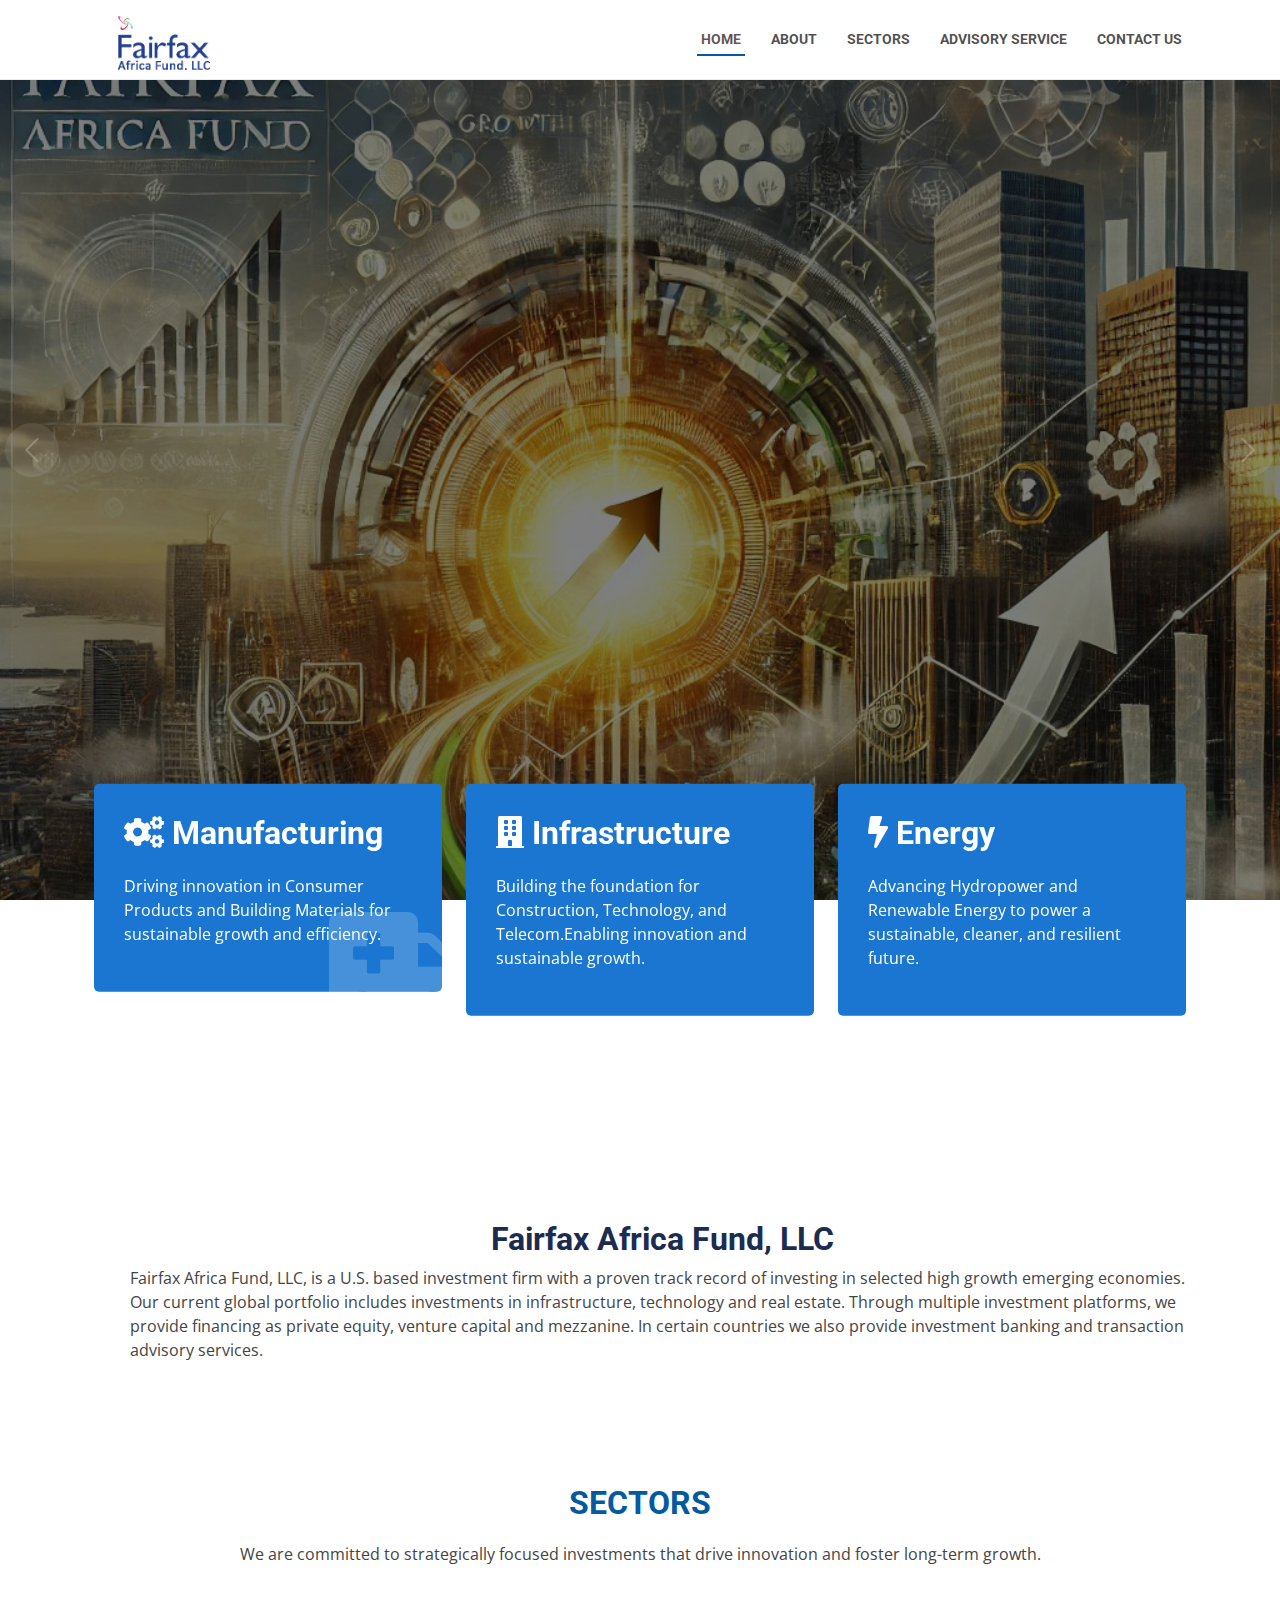
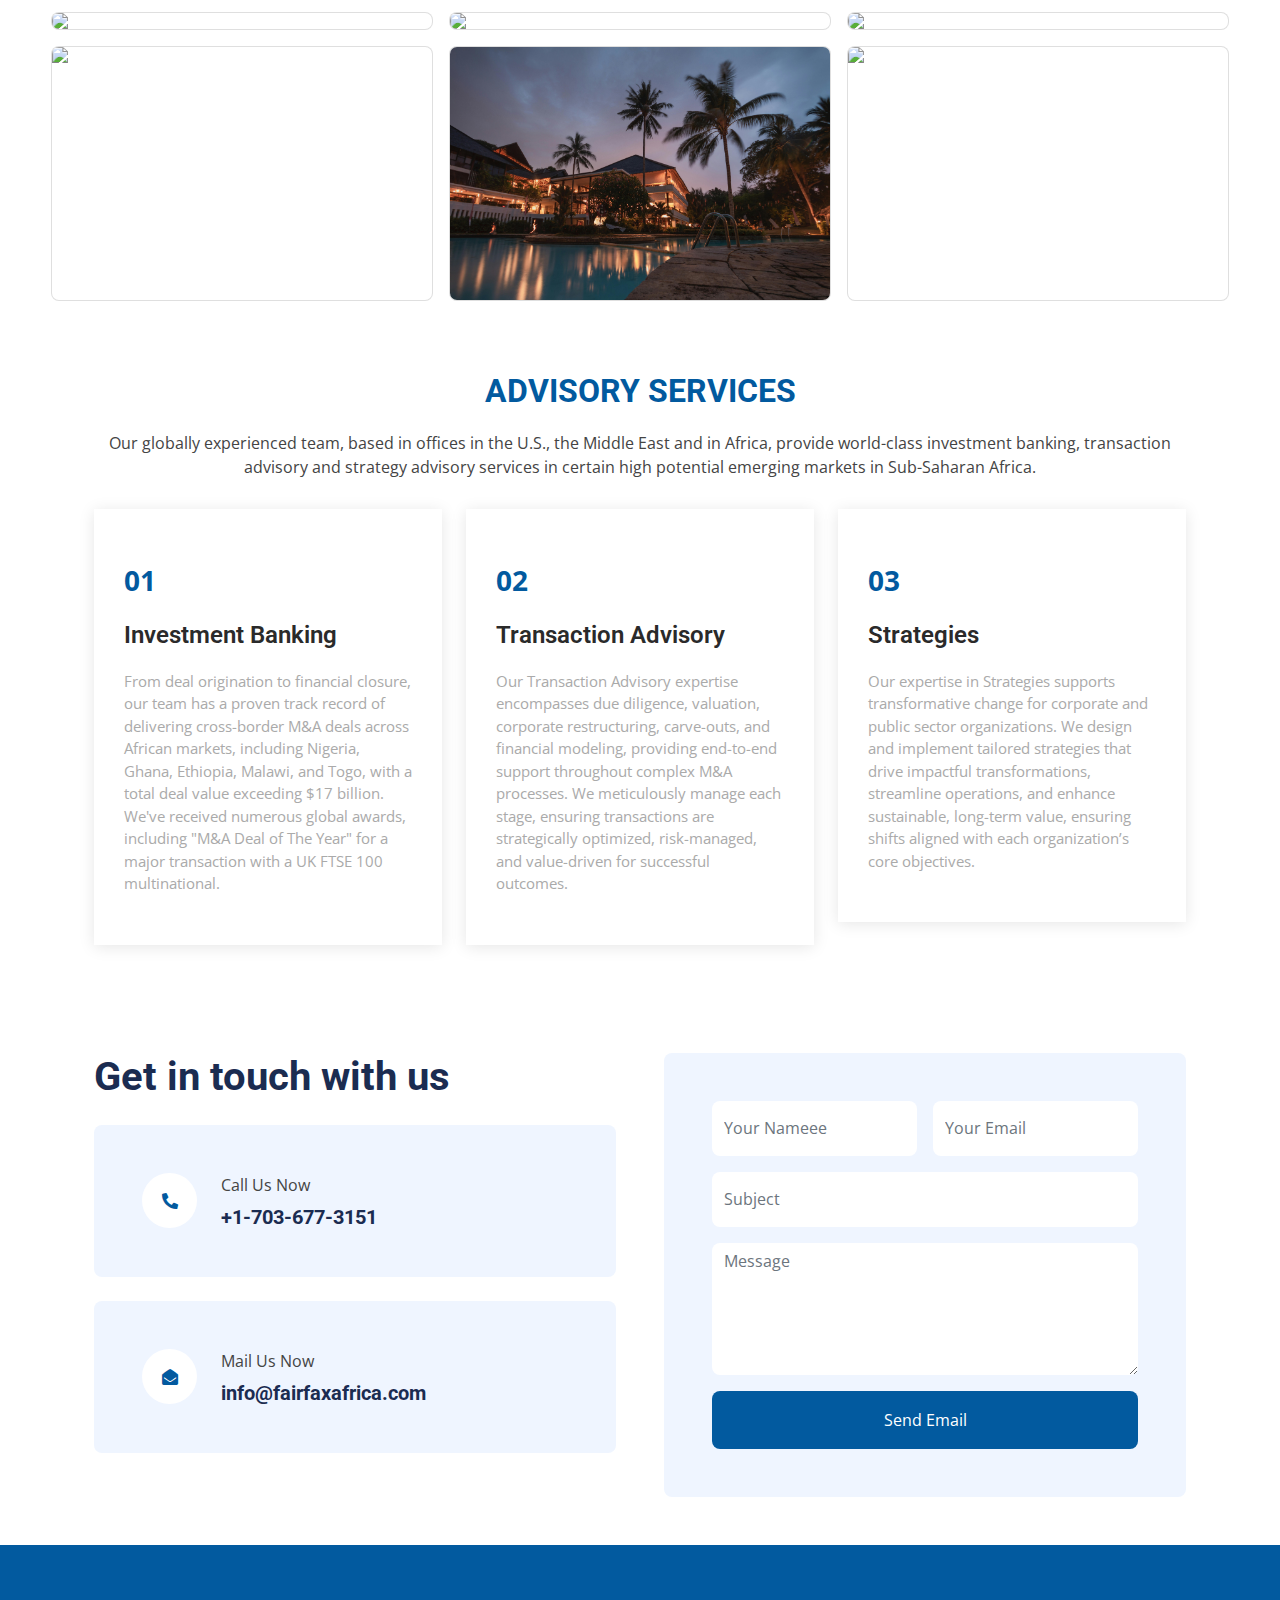
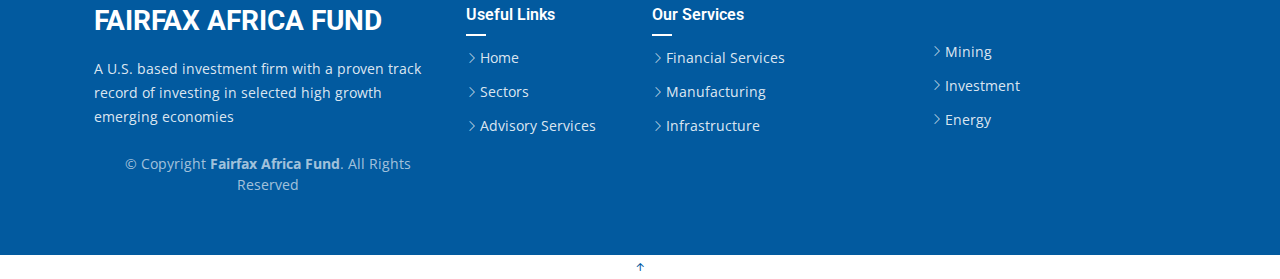
==== index.html @ 94d7d770 "fixing issues" ====
<!DOCTYPE html>
<html lang="en">

<head>
  <meta charset="utf-8">
  <meta content="width=device-width, initial-scale=1.0" name="viewport">

  <title>Farifax Africa Fund</title>
  <meta content="" name="description">
  <meta content="" name="keywords">

  <!-- Favicons -->
  <link href="assets/img/favicon.png" rel="icon">
  <link href="assets/img/apple-touch-icon.png" rel="apple-touch-icon">

  <!-- Google Fonts -->
  <link href="https://fonts.googleapis.com/css?family=Open+Sans:300,300i,400,400i,600,600i,700,700i|Roboto:300,300i,400,400i,500,500i,600,600i,700,700i|Poppins:300,300i,400,400i,500,500i,600,600i,700,700i" rel="stylesheet">
  <link rel="stylesheet" href="css/bootstrap.min.css">
  
  <!-- Vendor CSS Files -->
  <link href="assets/vendor/animate.css/animate.min.css" rel="stylesheet">
  <link href="assets/vendor/bootstrap/css/bootstrap.min.css" rel="stylesheet">
  <link href="assets/vendor/bootstrap-icons/bootstrap-icons.css" rel="stylesheet">
  <link href="assets/vendor/boxicons/css/boxicons.min.css" rel="stylesheet">
  <link href="assets/vendor/glightbox/css/glightbox.min.css" rel="stylesheet">
  <link href="assets/vendor/swiper/swiper-bundle.min.css" rel="stylesheet">
  <link rel="stylesheet" href="https://cdnjs.cloudflare.com/ajax/libs/font-awesome/5.15.4/css/all.min.css">
  

  <!-- Libraries Stylesheet -->
  <link href="lib/animate/animate.min.css" rel="stylesheet">
  <link href="lib/owlcarousel/assets/owl.carousel.min.css" rel="stylesheet">
  <link href="lib/tempusdominus/css/tempusdominus-bootstrap-4.min.css" rel="stylesheet" />


  <!-- Customized Bootstrap Stylesheet -->
  <link href="assets/css/bootstrap.min.css" rel="stylesheet">
  <!-- Template Main CSS File -->
  <link href="assets/css/style.css" rel="stylesheet">

  <!-- =======================================================
  * Template Name: Groovin - v4.8.1
  * Template URL: https://bootstrapmade.com/groovin-free-bootstrap-theme/
  * Author: BootstrapMade.com
  * License: https://bootstrapmade.com/license/
  ======================================================== -->
</head>

<body>

  <!-- ======= Header ======= -->
  <header id="header" class="fixed-top d-flex align-items-center">
    <div class="container d-flex align-items-center justify-content-between">
      <div class="container d-flex row align-items-center justify-content-between">
        <div></div>
        <div></div>
        <span><h1 class="logo"><a href="index.html"><img src="assets/img/slide/logo.png" alt=""></a></h1></span>  

      </div>
      <!-- Uncomment below if you prefer to use an image logo -->
      <!-- <a href="index.html" class="logo"><img src="assets/img/logo.png" alt="" class="img-fluid"></a>-->

      <nav id="navbar" class="navbar">
        <ul>
          <li><a class="nav-link scrollto active" href="#hero">Home</a></li>
          <li><a class="nav-link scrollto" href="#about">About</a></li>
          <li><a class="nav-link scrollto" href="#services">Sectors</a></li>
          <li><a class="nav-link scrollto" href="#team">Advisory Service</a></li>
          <li><a class="nav-link scrollto" href="#contact">Contact Us</a></li>
         
        </ul>
        <i class="bi bi-list mobile-nav-toggle"></i>
      </nav><!-- .navbar -->

    </div>
  </header><!-- End Header -->

  <!-- ======= Hero Section ======= -->
  <section id="hero">
    <div class="hero-container">
      <div id="heroCarousel" data-bs-interval="5000" class="carousel slide carousel-fade" data-bs-ride="carousel">

        <ol class="carousel-indicators" id="hero-carousel-indicators"></ol>

        <div class="carousel-inner" role="listbox">

          <!-- Slide 1 -->
          <div class="carousel-item active" style="background-image: url(assets/img/about.jpg);">
            <div class="carousel-container">
              <!-- <div class="carousel-content flex">
                <h2 class="animate__animated animate__fadeInDown">Manufacturing</h2>
                <p class="animate__animated animate__fadeInUp">
                  Consumer products and building materials
                 </p>
             
              </div> -->
            </div>
          </div>

          <!-- Slide 2 -->
          <div class="carousel-item" style="background-image: url(assets/img/slide/9.jpg);">
            <div class="carousel-container">
              <!-- <div class="carousel-content">
                <h2 class="animate__animated animate__fadeInDown">Infrastructure</h2>
                <p class="animate__animated animate__fadeInUp">Construction, technology, telecom</p>
                <div></div>
              
              </div> -->
            </div>
          </div>

          <!-- Slide 3 -->
          <div class="carousel-item" style="background-image: url(assets/img/slide/10.jpg);">
            <div class="carousel-container">
              <!-- <div class="carousel-content">
                <h2 class="animate__animated animate__fadeInDown">Energy</h2>
                <p class="animate__animated animate__fadeInUp">Hydro power, renewable energy</p>
                
              </div> -->
            </div>
          </div>

        </div>

        <a class="carousel-control-prev" href="#heroCarousel" role="button" data-bs-slide="prev">
          <span class="carousel-control-prev-icon bi bi-chevron-left" aria-hidden="true"></span>
        </a>

        <a class="carousel-control-next" href="#heroCarousel" role="button" data-bs-slide="next">
          <span class="carousel-control-next-icon bi bi-chevron-right" aria-hidden="true"></span>
        </a>

      </div>
    </div>
  </section><!-- End Hero -->

  <main id="main">

    <!-- ======= About Section ======= -->
    <section class="schedule">
			<div class="container">
				<div class="schedule-inner">
					<div class="row">
						<div class="col-lg-4 col-md-6 col-12 ">
							<!-- single-schedule -->
							<div class="single-schedule first">
								<div class="inner">
									<div class="icon">
										<i class="fa fa-ambulance"></i>
									</div>
									<div class="single-content">
                    <h2 style="color: white;">
                        <i class="fas fa-cogs"></i> Manufacturing
                    </h2>
                    <p>Driving innovation in Consumer Products and Building Materials for sustainable growth and efficiency.</p>
                </div>
                
								</div>
							</div>
						</div>
						<div class="col-lg-4 col-md-6 col-12">
							<!-- single-schedule -->
							<div class="single-schedule middle">
								<div class="inner">
									
									<div class="single-content">
                    <h2 style="color: white;">
                        <i class="fas fa-building"></i> Infrastructure
                    </h2>
                
                    <p>Building the foundation for Construction, Technology, and Telecom.Enabling innovation and sustainable growth.</p>
                </div>
                
								</div>
							</div>
						</div>
						<div class="col-lg-4 col-md-12 col-12">
							<!-- single-schedule -->
							<div class="single-schedule last">
								<div class="inner">
									<div class="icon">
										<i class="icofont-ui-clock"></i>
									</div>
									<div class="single-content">
                    <h2 style="color: white;">
                        <i class="fas fa-bolt"></i> Energy
                    </h2>
                
                    <p> Advancing Hydropower and Renewable Energy to power a sustainable, cleaner, and resilient future.</p>
                </div>
                
								</div>
							</div>
						</div>
					</div>
				</div>
			</div>
		</section>

    <section id="about" class="about">
      <div class="container">

        <div class="row no-gutters">
          <div class="col-xl-12 ps-0 ps-lg-5 pe-lg-1 d-flex align-items-stretch">
            <div class="content d-flex flex-column justify-content-center align-items-center">
              <h2>Fairfax Africa Fund, LLC</h2>
              <p>
                Fairfax Africa Fund, LLC, is a U.S. based investment firm with a proven track record of investing in selected high growth emerging economies. Our current global portfolio includes investments in infrastructure, technology and real estate. Through multiple investment platforms, we provide financing as private equity, venture capital and mezzanine. In certain countries we also provide investment banking and transaction advisory services.
                </p>
             
            </div><!-- End .content-->
          </div>
        </div>

      </div>
    </section><!-- End About Section -->

    


    <!-- ======= Services Section ======= -->
    <section id="services" class="Jok">
      <style>
        .derf {
          text-align: center;
          width: -webkit-fill-available;
          margin-top: 20px;
          }
    
        .Jok {
      display: flex;
      flex-wrap: wrap;
      gap: 1rem;
      padding: 0.7rem;
      max-width: 1200px;
      margin: 0 auto;
    }
    

    .Jok .card {
      position: relative;
      flex: 1 1 calc(33.33% - 1rem);
      background-color: #fff;
      border-radius: 8px;
      overflow: hidden;
      transition: transform 0.3s ease, box-shadow 0.3s ease;
      cursor: pointer;
    }

    .Jok .card:hover {
      transform: translateY(-10px);
      box-shadow: 0 8px 16px rgba(0, 0, 0, 0.2);
    }

    .Jok .card img {
      width: 100%;
      height: auto;
      display: block;
    }

    /* Card content overlay initially hidden */
    .Jok .card-content {
      position: absolute;
      top: 0;
      left: 0;
      right: 0;
      bottom: 0;
      background-color:#025b9fa2; /* Blue overlay */
      color: #fff;
      display: flex;
      flex-direction: column;
      justify-content: center;
      align-items: center;
      opacity: 0;
      transition: opacity 0.3s ease;
    }

    /* Show card content on hover */
    .Jok .card:hover .card-content {
      opacity: 1;
    }

    .Jok .card-content h3 {
      font-size: 1.2rem;
      margin-bottom: 0.5rem;
    }

    .Jok .card-content p {
      font-size: 0.9rem;
      text-align: center;
      padding: 0 1rem;
    }
    
        /* Responsive adjustments */
        @media (max-width: 768px) {
          .Jok .card {
            flex: 1 1 calc(50% - 1rem);
          }
        }
    
        @media (max-width: 480px) {
          .Jok .card {
            flex: 1 1 100%;
          }
        }
      </style>
      <div class="section-title derf" >
        <h2>Sectors</h2>
        <p>We are committed to strategically focused investments that drive innovation and foster long-term growth.</p>
      </div>
      <div class="card">
        <img src="./assets/img/slide/1.jpg">
        <div class="card-content">
          <h3 style="color: white;">Manufacturing</h3>
        </div>
      </div>
      <div class="card">
        <img src="./assets/img/slide/agriculture-food-production-concept-with-tractor-machine-silos-irrigation-system.jpg">
        <div class="card-content">
          <h3 style="color: white;">Agriculture</h3>
        </div>
      </div>
      <div class="card">
        <img src="./assets/img/slide/10.jpg">
        <div class="card-content">
          <h3 style="color: white;">Energy</h3>

        </div>
      </div>
      <div class="card">
        <img src="./assets/img/slide/9.jpg">
        <div class="card-content">
          <h3 style="color: white;">Infrastructure</h3>
        </div>
      </div>
      <div class="card">
        <img src="./assets/img/slide/hotel.jpg">
        <div class="card-content">
          <h3 style="color: white;">Hotel & Resorts</h3>
        </div>
      </div>
      <div class="card">
        <img src="./assets/img/slide/Mining.jpg">
        <div class="card-content">
          <h3 style="color: white;">Mining</h3>
        </div>
      </div>
    </section>
    
    
    
    
    <!-- End Services Section -->

    <!-- ======= Why Us Section ======= -->
    <section id="team" class="why-us">
      <div class="container">

        <div class="section-title">
          <h2>ADVISORY SERVICES</h2>
          <p>Our globally experienced team, based in offices in the U.S., the Middle East and in Africa, provide world-class investment banking, transaction advisory and strategy advisory services in certain high potential emerging markets in Sub-Saharan Africa.</p>
        </div>

        <div class="row">

          <div class="col-lg-4">
            <div class="box">
              <span>01</span>
              <h4>Investment Banking </h4>
              <p>
                From deal origination to financial closure, our team has a proven track record of delivering cross-border M&A deals across African markets, including Nigeria, Ghana, Ethiopia, Malawi, and Togo, with a total deal value exceeding $17 billion. We've received numerous global awards, including "M&A Deal of The Year" for a major transaction with a UK FTSE 100 multinational.</p>
            </div>
          </div>

          <div class="col-lg-4 mt-4 mt-lg-0">
            <div class="box">
              <span>02</span>
              <h4>Transaction Advisory</h4>
              <p>Our Transaction Advisory expertise encompasses due diligence, valuation, corporate restructuring, carve-outs, and financial modeling, providing end-to-end support throughout complex M&A processes. We meticulously manage each stage, ensuring transactions are strategically optimized, risk-managed, and value-driven for successful outcomes.</p>
            </div>
          </div>

          <div class="col-lg-4 mt-4 mt-lg-0">
            <div class="box">
              <span>03</span>
              <h4>Strategies</h4>
              <p>Our expertise in Strategies supports transformative change for corporate and public sector organizations. We design and implement tailored strategies that drive impactful transformations, streamline operations, and enhance sustainable, long-term value, ensuring shifts aligned with each organization’s core objectives.</p>
            </div>
          </div>

        </div>

      </div>
    </section><!-- End Why Us Section -->

    
    
    <div id="contact"  class="container-xxl py-5">
      <div class="container">
          <div class="row g-5">
              <div class="col-lg-6 wow fadeInUp" data-wow-delay="0.1s">
                  <h1 class="mb-4">Get in touch with us</h1>
                  <div class="bg-light rounded d-flex align-items-center p-5 mb-4">
                      <div class="d-flex flex-shrink-0 align-items-center justify-content-center rounded-circle bg-white" style="width: 55px; height: 55px;">
                          <i class="fa fa-phone-alt "style="color: #025a9f;"></i>
                      </div>
                      <div class="ms-4">
                          <p class="mb-2">Call Us Now</p>
                          <h5 class="mb-0">+1-703-677-3151</h5>
                      </div>
                  </div>
                  <div class="bg-light rounded d-flex align-items-center p-5">
                      <div class="d-flex flex-shrink-0 align-items-center justify-content-center rounded-circle bg-white" style="width: 55px; height: 55px;">
                          <i class="fa fa-envelope-open"style="color: #025a9f;"></i>
                      </div>
                      <div class="ms-4">
                          <p class="mb-2">Mail Us Now</p>
                          <h5 class="mb-0">info@fairfaxafrica.com</h5>
                      </div>
                  </div>
              </div>
              <div class="col-lg-6 wow fadeInUp" data-wow-delay="0.5s">
                  <div class="bg-light rounded h-100 d-flex align-items-center p-5">
                      <form  action="https://formsubmit.co/birukanley1991@gmail.com" method="POST" class="php-email-form">
                          <div class="row g-3">
                              <div class="col-12 col-sm-6">
                                  <input type="text" class="form-control border-0" name="name" placeholder="Your Nameee" style="height: 55px;">
                              </div>
                              <div class="col-12 col-sm-6">
                                  <input type="email" class="form-control border-0" name="email" placeholder="Your Email" style="height: 55px;">
                              </div>
                              <div class="col-12">
                                  <input type="text" class="form-control border-0" placeholder="Subject" name="subject" style="height: 55px;">
                              </div>
                              
                              
                              <div class="col-12">
                                  <textarea class="form-control border-0" rows="5" name="message" placeholder="Message"></textarea>
                              </div>
                              <div class="col-12">
                                  <button class="btn  w-100 py-3" type="submit" style="background-color: #025a9f;color: white;"type="submit">Send Email</button>
                              </div>
                          </div>
                      </form>
                  </div>
              </div>
          </div>
      </div>
  </div>

  </main><!-- End #main -->

  <footer id="footer" class="footer">

    <div class="footer-content">
      <div class="container">
        <div class="row center">

          <div class="col-lg-4 col-md-6">
            <div class="footer-info">
              <h3 style="color: white;">FairFax Africa Fund</h3>
              <p style="color: rgba(255, 255, 255, 0.871);;">
                A U.S. based investment firm with a proven track record of investing in selected high growth emerging economies<br><br>
                <div class="footer-legal text-center">
                  <div class="d-flex align-items-center align-items-lg-center">
                    <div class="copyright" style="color: rgba(255, 255, 255, 0.645);">
                      &copy; Copyright <strong><span>Fairfax Africa Fund</span></strong>. All Rights Reserved
                    </div>
                    <!-- <div class="credits">
                      <p>Designed by Biruk Anley</p>
                    </div> -->
                  </div>
                </div>
              </p>
            </div>
          </div>

          <div class="col-lg-2 col-md-6 footer-links">
            <h4 style="color: white;">Useful Links</h4>
            <ul>
              <li><i class="bi bi-chevron-right"></i> <a href="#">Home</a></li>
              <li><i class="bi bi-chevron-right"></i> <a href="#">Sectors</a></li>
              <li><i class="bi bi-chevron-right"></i> <a href="#">Advisory Services</a></li>
            
            </ul>
          </div>

          <div class="col-lg-3 col-md-6 footer-links">
            <h4 style="color: white;">Our Services</h4>
            <ul>
              <li><i class="bi bi-chevron-right"></i> <a href="#">Financial Services</a></li>
              <li><i class="bi bi-chevron-right"></i> <a href="#">Manufacturing</a></li>
              <li><i class="bi bi-chevron-right"></i> <a href="#">Infrastructure</a></li>
            </ul>
          </div>
          <div class="col-lg-3 col-md-6 footer-links" style="margin-top: 40px;">
            
            <ul>
              <li><i class="bi bi-chevron-right"></i> <a href="#">Mining</a></li>
              <li><i class="bi bi-chevron-right"></i> <a href="#">Investment</a></li>
              <li><i class="bi bi-chevron-right"></i> <a href="#">Energy</a></li>
            </ul>
          </div>

         

        </div>
      </div>
    </div>

   

  </footer><!-- End Footer -->

  <a href="#" class="scroll-top d-flex align-items-center justify-content-center"><i class="bi bi-arrow-up-short"></i></a>

  <!-- Vendor JS Files -->
  <script src="assets/vendor/purecounter/purecounter_vanilla.js"></script>
  <script src="assets/vendor/bootstrap/js/bootstrap.bundle.min.js"></script>
  <script src="assets/vendor/glightbox/js/glightbox.min.js"></script>
  <script src="assets/vendor/isotope-layout/isotope.pkgd.min.js"></script>
  <script src="assets/vendor/swiper/swiper-bundle.min.js"></script>
  <script src="assets/vendor/php-email-form/validate.js"></script>

  <!-- Template Main JS File -->
  <script src="assets/js/main.js"></script>

</body>

</html>
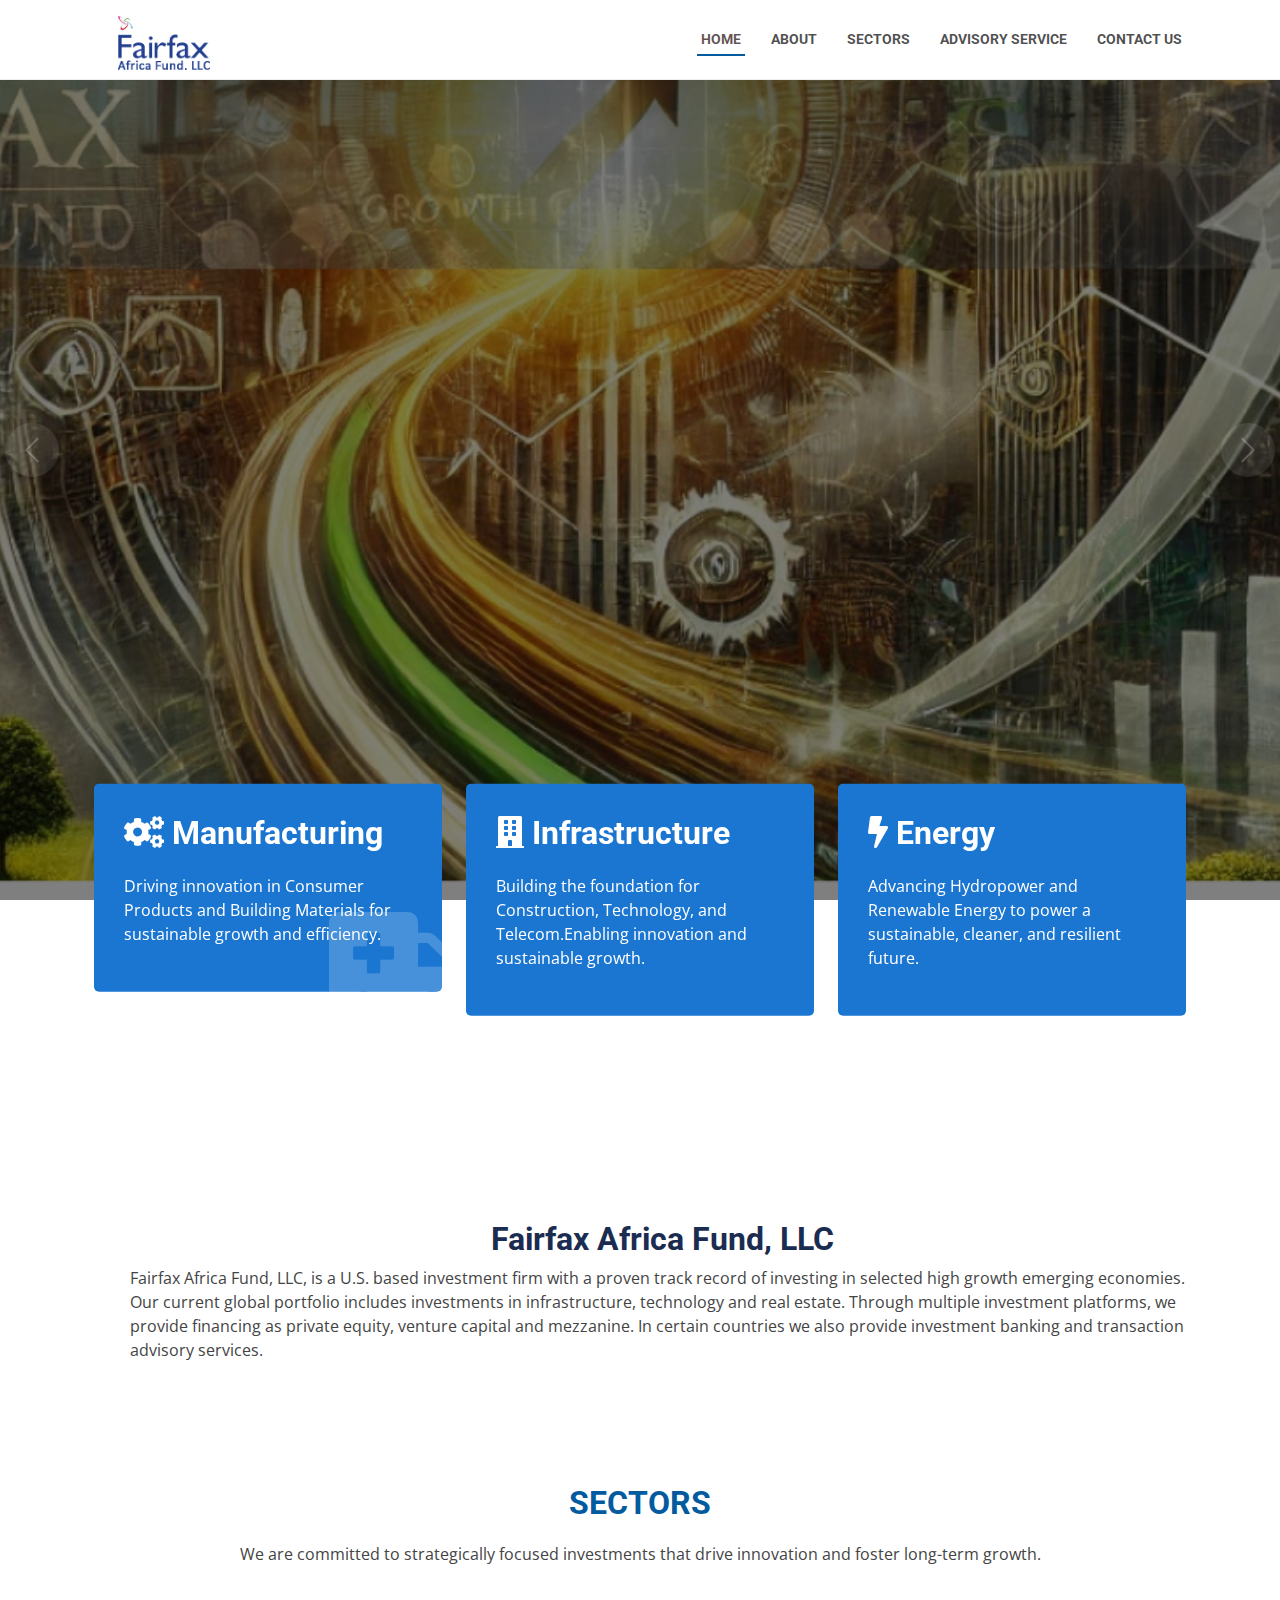
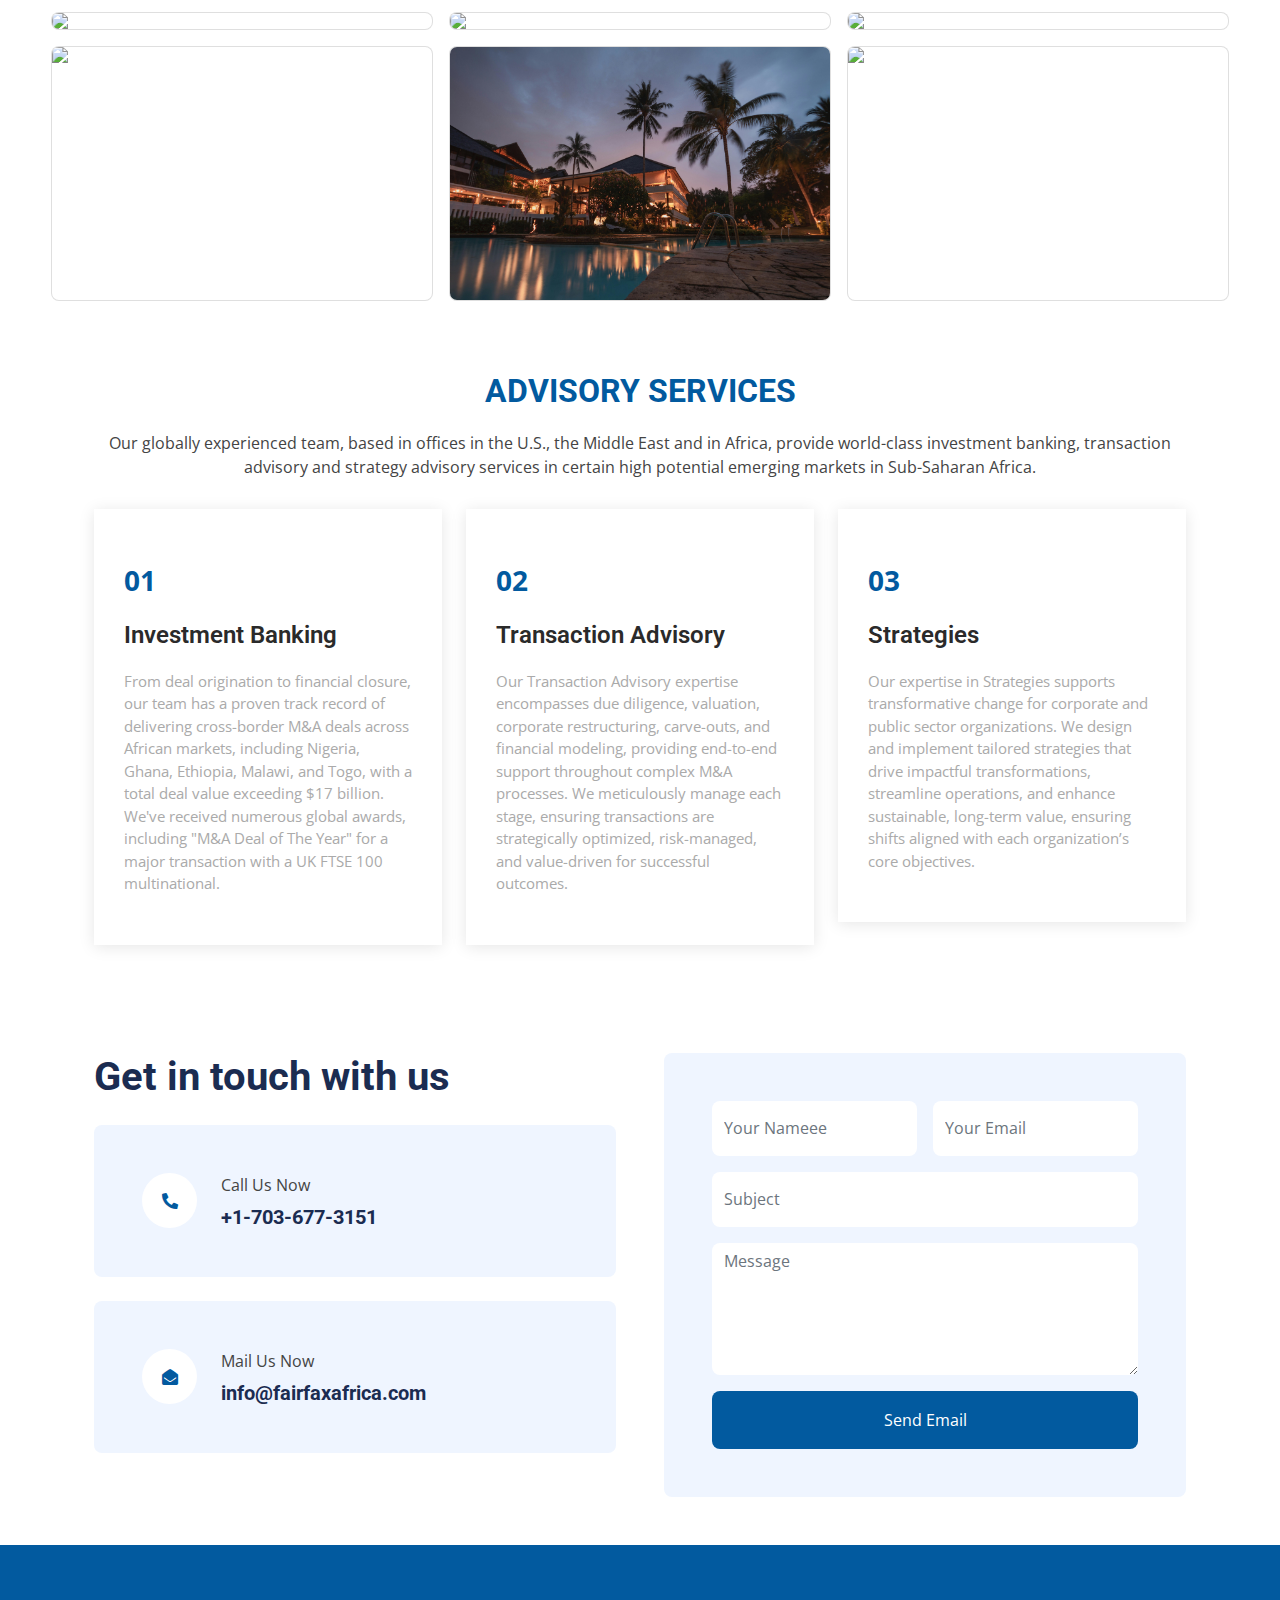
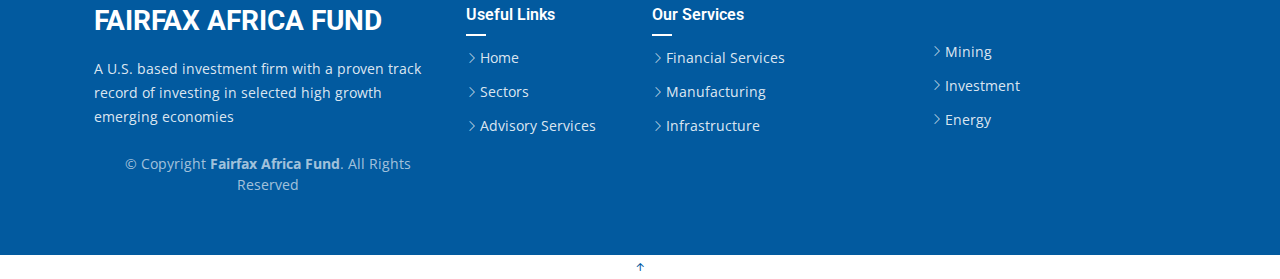
==== commit 3c8744bc: "fix" ====
--- a/index.html
+++ b/index.html
@@ -85,7 +85,7 @@
         <div class="carousel-inner" role="listbox">
 
           <!-- Slide 1 -->
-          <div class="carousel-item active" style="background-image: url(assets/img/about.jpg);">
+          <div class="carousel-item active" style="background-image: url(assets/img/back.jpg);">
             <div class="carousel-container">
               <!-- <div class="carousel-content flex">
                 <h2 class="animate__animated animate__fadeInDown">Manufacturing</h2>
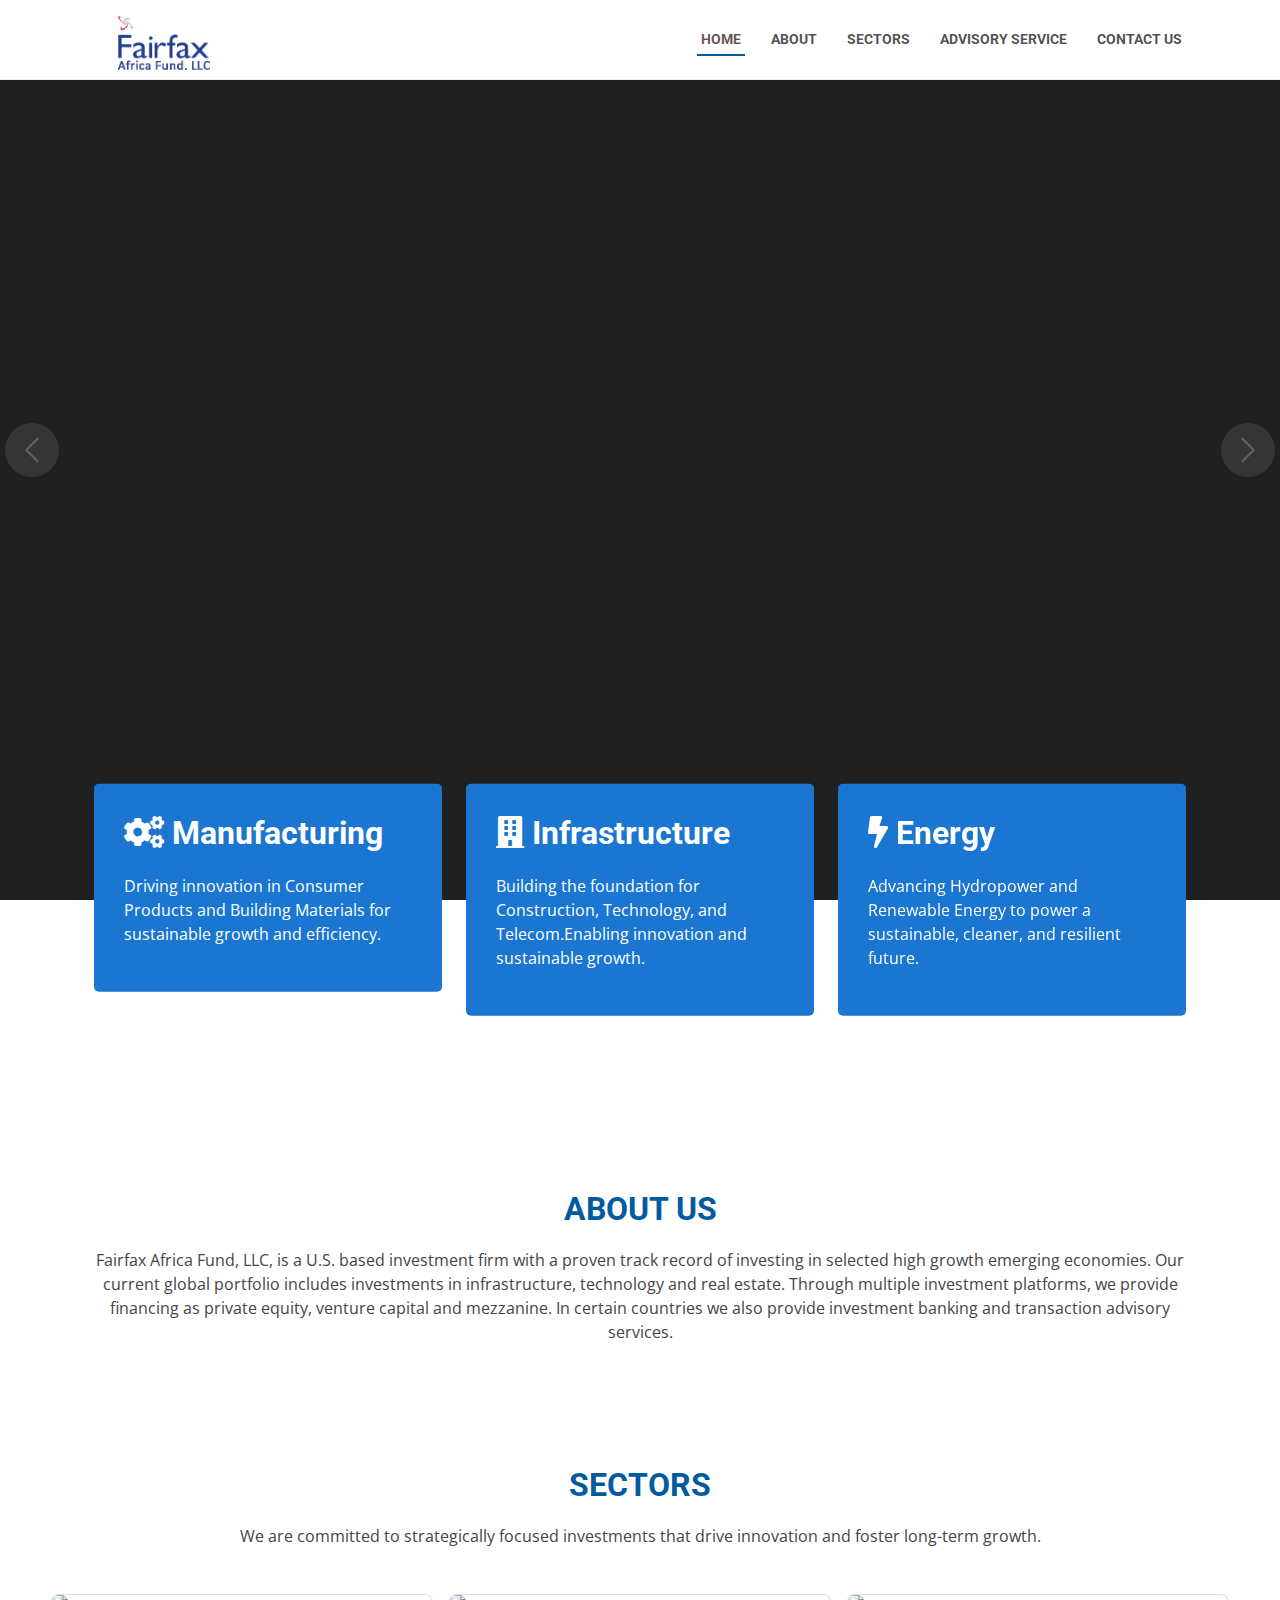
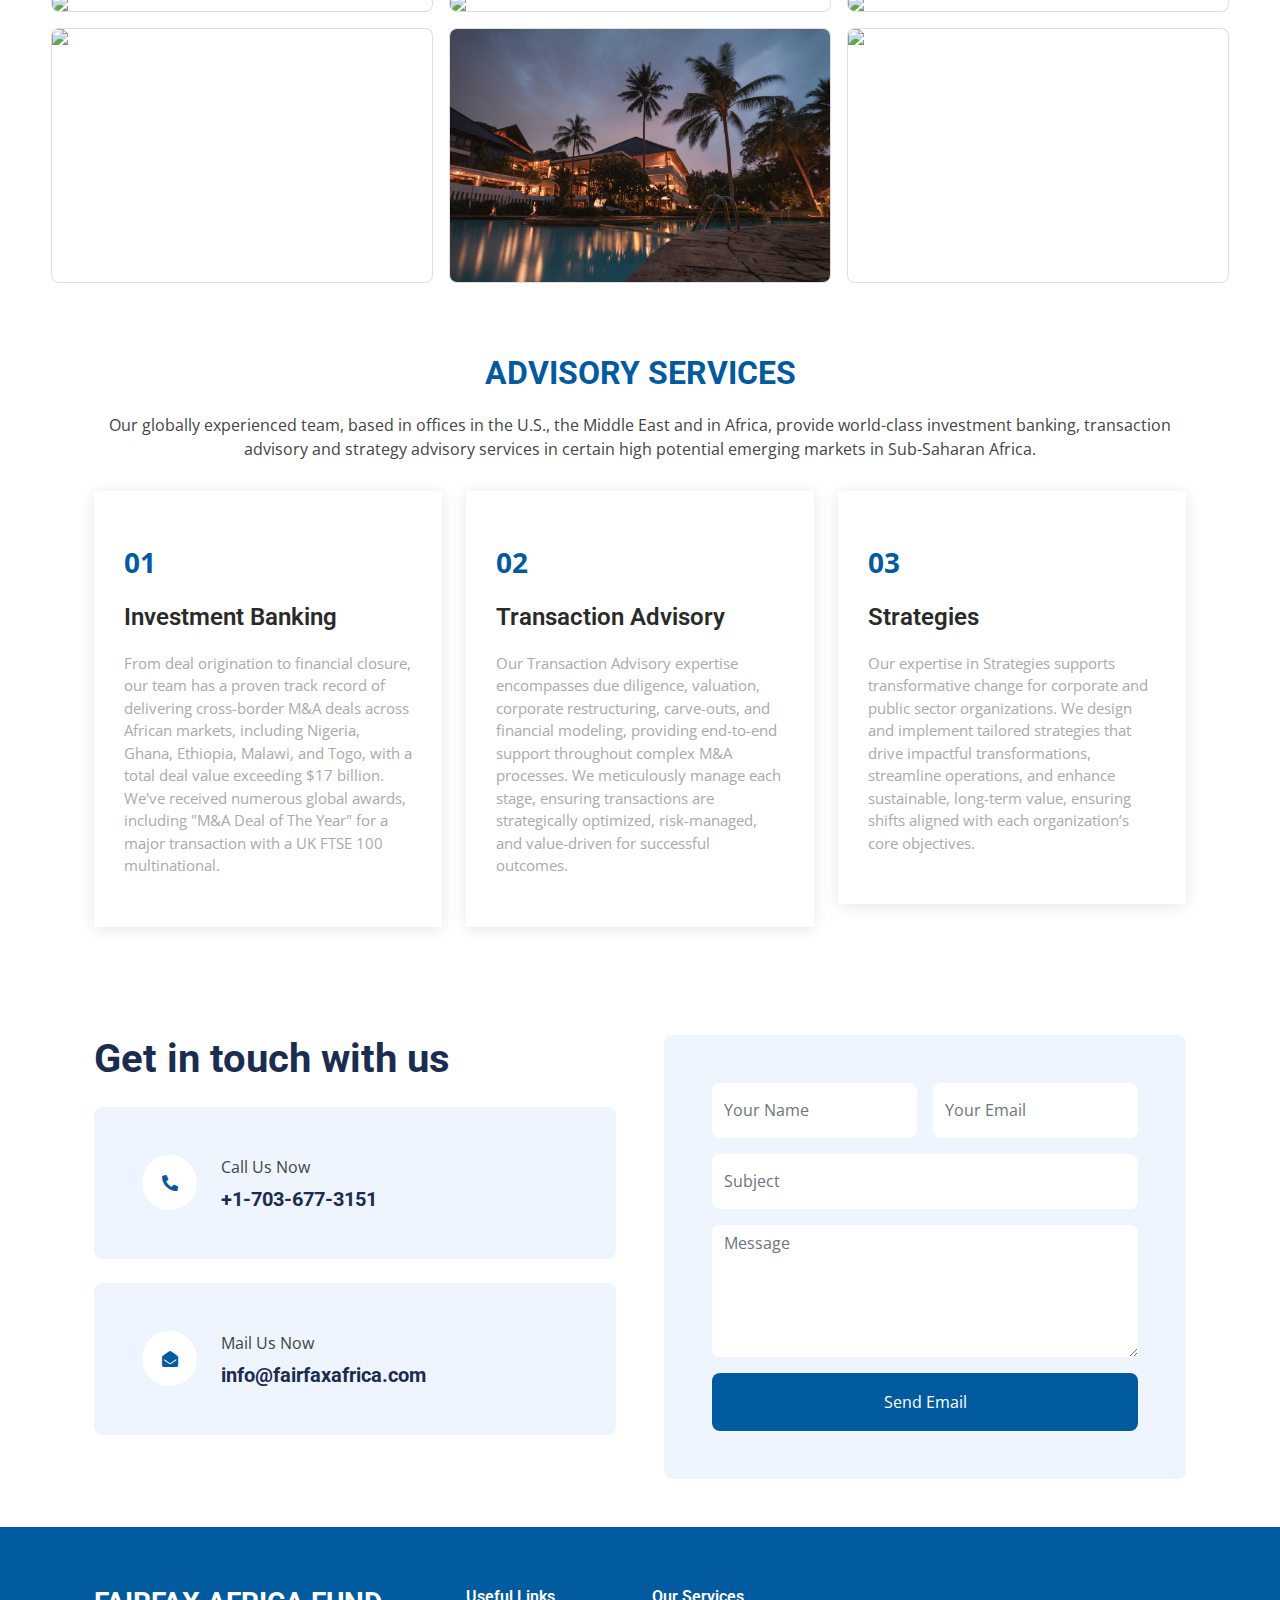
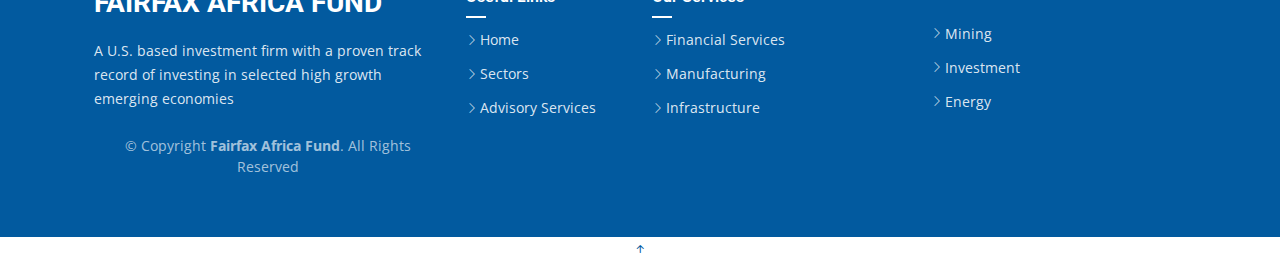
==== commit be0a0533: "fix issues" ====
--- a/index.html
+++ b/index.html
@@ -85,20 +85,15 @@
         <div class="carousel-inner" role="listbox">
 
           <!-- Slide 1 -->
-          <div class="carousel-item active" style="background-image: url(assets/img/back.jpg);">
+          <!-- <div class="carousel-item active" style="background-image: url(assets/img/back.jpg);">
             <div class="carousel-container">
-              <!-- <div class="carousel-content flex">
-                <h2 class="animate__animated animate__fadeInDown">Manufacturing</h2>
-                <p class="animate__animated animate__fadeInUp">
-                  Consumer products and building materials
-                 </p>
              
-              </div> -->
-            </div>
-          </div>
+              </div>
+            </div>
+          </div> -->
 
           <!-- Slide 2 -->
-          <div class="carousel-item" style="background-image: url(assets/img/slide/9.jpg);">
+          <div class="carousel-item active" style="background-image: url(assets/img/slide/9.jpg);">
             <div class="carousel-container">
               <!-- <div class="carousel-content">
                 <h2 class="animate__animated animate__fadeInDown">Infrastructure</h2>
@@ -111,6 +106,15 @@
 
           <!-- Slide 3 -->
           <div class="carousel-item" style="background-image: url(assets/img/slide/10.jpg);">
+            <div class="carousel-container">
+              <!-- <div class="carousel-content">
+                <h2 class="animate__animated animate__fadeInDown">Energy</h2>
+                <p class="animate__animated animate__fadeInUp">Hydro power, renewable energy</p>
+                
+              </div> -->
+            </div>
+          </div>
+          <div class="carousel-item" style="background-image: url(assets/img/slide/heavy-machinery-used-construction-industry-engineering\ \(1\).jpg);">
             <div class="carousel-container">
               <!-- <div class="carousel-content">
                 <h2 class="animate__animated animate__fadeInDown">Energy</h2>
@@ -146,7 +150,6 @@
 							<div class="single-schedule first">
 								<div class="inner">
 									<div class="icon">
-										<i class="fa fa-ambulance"></i>
 									</div>
 									<div class="single-content">
                     <h2 style="color: white;">
@@ -199,18 +202,12 @@
 
     <section id="about" class="about">
       <div class="container">
-
-        <div class="row no-gutters">
-          <div class="col-xl-12 ps-0 ps-lg-5 pe-lg-1 d-flex align-items-stretch">
-            <div class="content d-flex flex-column justify-content-center align-items-center">
-              <h2>Fairfax Africa Fund, LLC</h2>
-              <p>
-                Fairfax Africa Fund, LLC, is a U.S. based investment firm with a proven track record of investing in selected high growth emerging economies. Our current global portfolio includes investments in infrastructure, technology and real estate. Through multiple investment platforms, we provide financing as private equity, venture capital and mezzanine. In certain countries we also provide investment banking and transaction advisory services.
-                </p>
-             
-            </div><!-- End .content-->
-          </div>
-        </div>
+        <div class="section-title">
+          <h2>About us</h2>
+          <p> Fairfax Africa Fund, LLC, is a U.S. based investment firm with a proven track record of investing in selected high growth emerging economies. Our current global portfolio includes investments in infrastructure, technology and real estate. Through multiple investment platforms, we provide financing as private equity, venture capital and mezzanine. In certain countries we also provide investment banking and transaction advisory services.</p>
+        </div>
+
+    
 
       </div>
     </section><!-- End About Section -->
@@ -421,10 +418,10 @@
               </div>
               <div class="col-lg-6 wow fadeInUp" data-wow-delay="0.5s">
                   <div class="bg-light rounded h-100 d-flex align-items-center p-5">
-                      <form  action="https://formsubmit.co/birukanley1991@gmail.com" method="POST" class="php-email-form">
+                      <form  action="https://formsubmit.co/birukanley2022@gmail.com" method="POST" class="php-email-form">
                           <div class="row g-3">
                               <div class="col-12 col-sm-6">
-                                  <input type="text" class="form-control border-0" name="name" placeholder="Your Nameee" style="height: 55px;">
+                                  <input type="text" class="form-control border-0" name="name" placeholder="Your Name" style="height: 55px;">
                               </div>
                               <div class="col-12 col-sm-6">
                                   <input type="email" class="form-control border-0" name="email" placeholder="Your Email" style="height: 55px;">
@@ -437,8 +434,10 @@
                               <div class="col-12">
                                   <textarea class="form-control border-0" rows="5" name="message" placeholder="Message"></textarea>
                               </div>
+                              <input type="hidden" name="_captcha" value="false">
+                              <input type="hidden" name="_template" value="table">
                               <div class="col-12">
-                                  <button class="btn  w-100 py-3" type="submit" style="background-color: #025a9f;color: white;"type="submit">Send Email</button>
+                                  <button class="btn  w-100 py-3" style="background-color: #025a9f;color: white;"type="submit">Send Email</button>
                               </div>
                           </div>
                       </form>
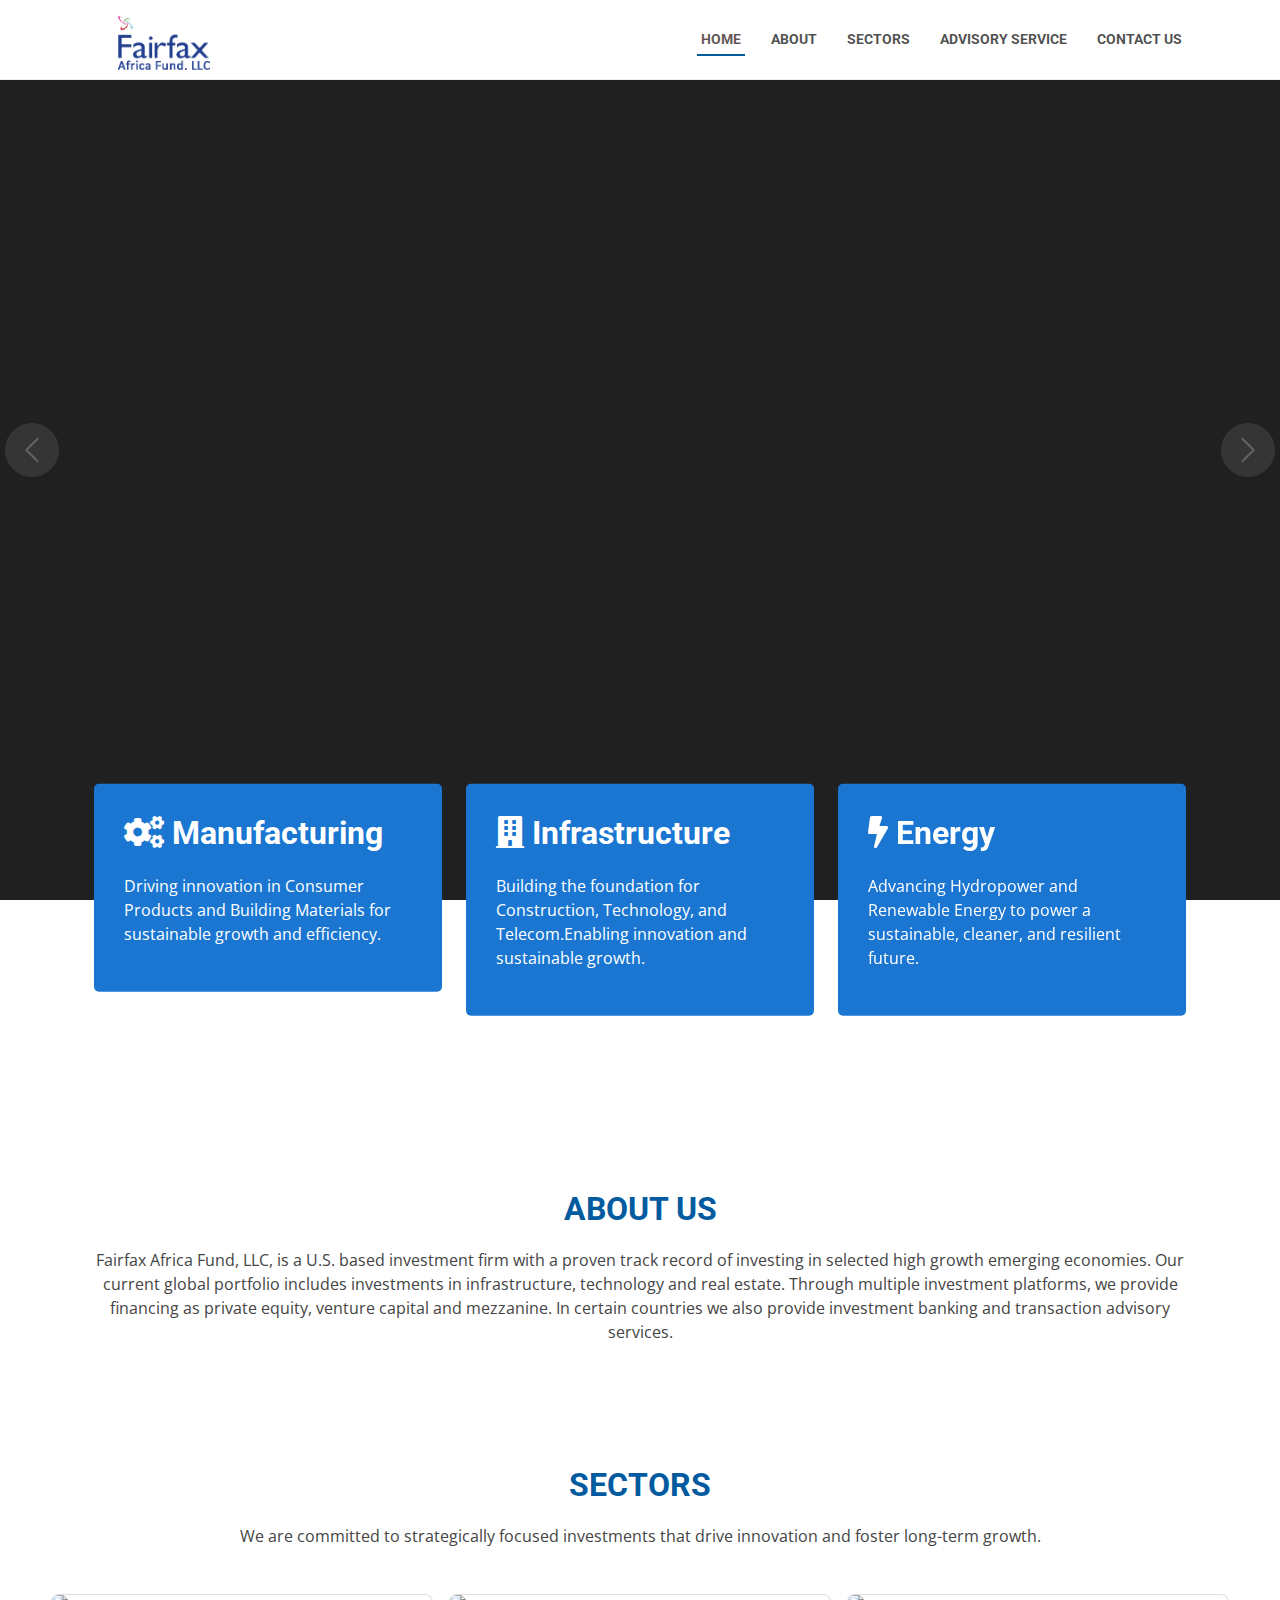
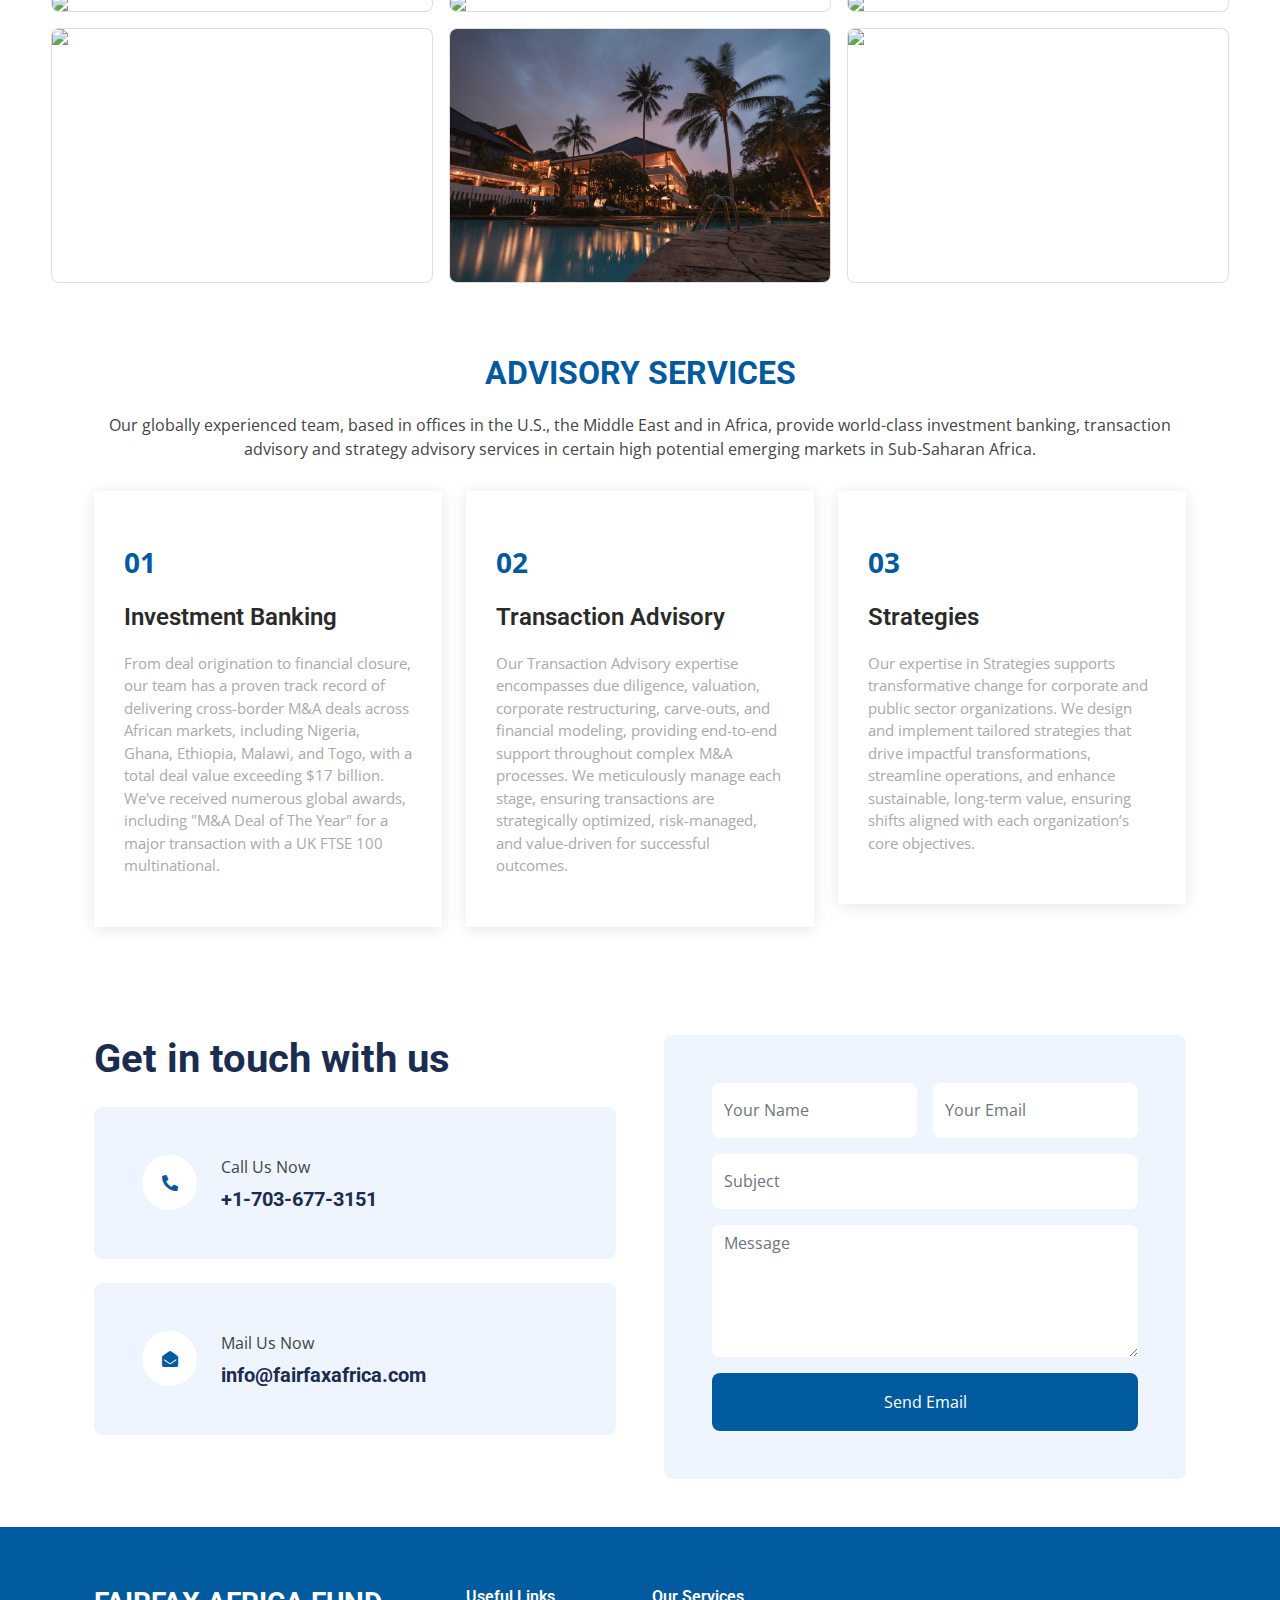
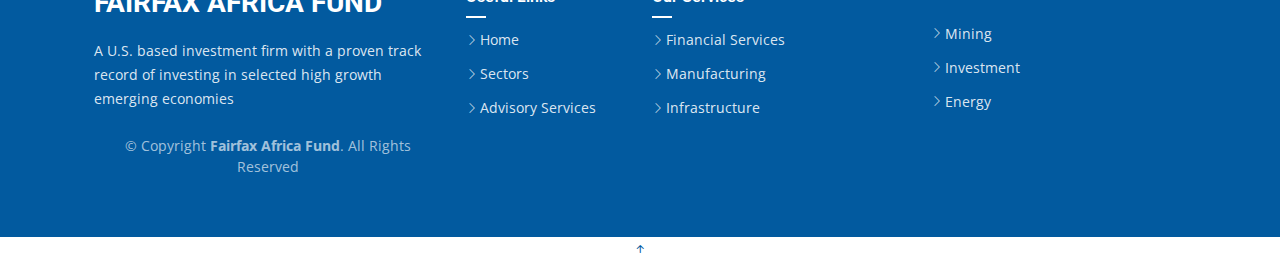
==== commit bf44d018: "fix contact us" ====
--- a/index.html
+++ b/index.html
@@ -6,12 +6,9 @@
   <meta content="width=device-width, initial-scale=1.0" name="viewport">
 
   <title>Farifax Africa Fund</title>
-  <meta content="" name="description">
-  <meta content="" name="keywords">
-
-  <!-- Favicons -->
-  <link href="assets/img/favicon.png" rel="icon">
-  <link href="assets/img/apple-touch-icon.png" rel="apple-touch-icon">
+  
+
+  
 
   <!-- Google Fonts -->
   <link href="https://fonts.googleapis.com/css?family=Open+Sans:300,300i,400,400i,600,600i,700,700i|Roboto:300,300i,400,400i,500,500i,600,600i,700,700i|Poppins:300,300i,400,400i,500,500i,600,600i,700,700i" rel="stylesheet">
@@ -33,17 +30,12 @@
   <link href="lib/tempusdominus/css/tempusdominus-bootstrap-4.min.css" rel="stylesheet" />
 
 
-  <!-- Customized Bootstrap Stylesheet -->
+
   <link href="assets/css/bootstrap.min.css" rel="stylesheet">
   <!-- Template Main CSS File -->
   <link href="assets/css/style.css" rel="stylesheet">
 
-  <!-- =======================================================
-  * Template Name: Groovin - v4.8.1
-  * Template URL: https://bootstrapmade.com/groovin-free-bootstrap-theme/
-  * Author: BootstrapMade.com
-  * License: https://bootstrapmade.com/license/
-  ======================================================== -->
+  
 </head>
 
 <body>
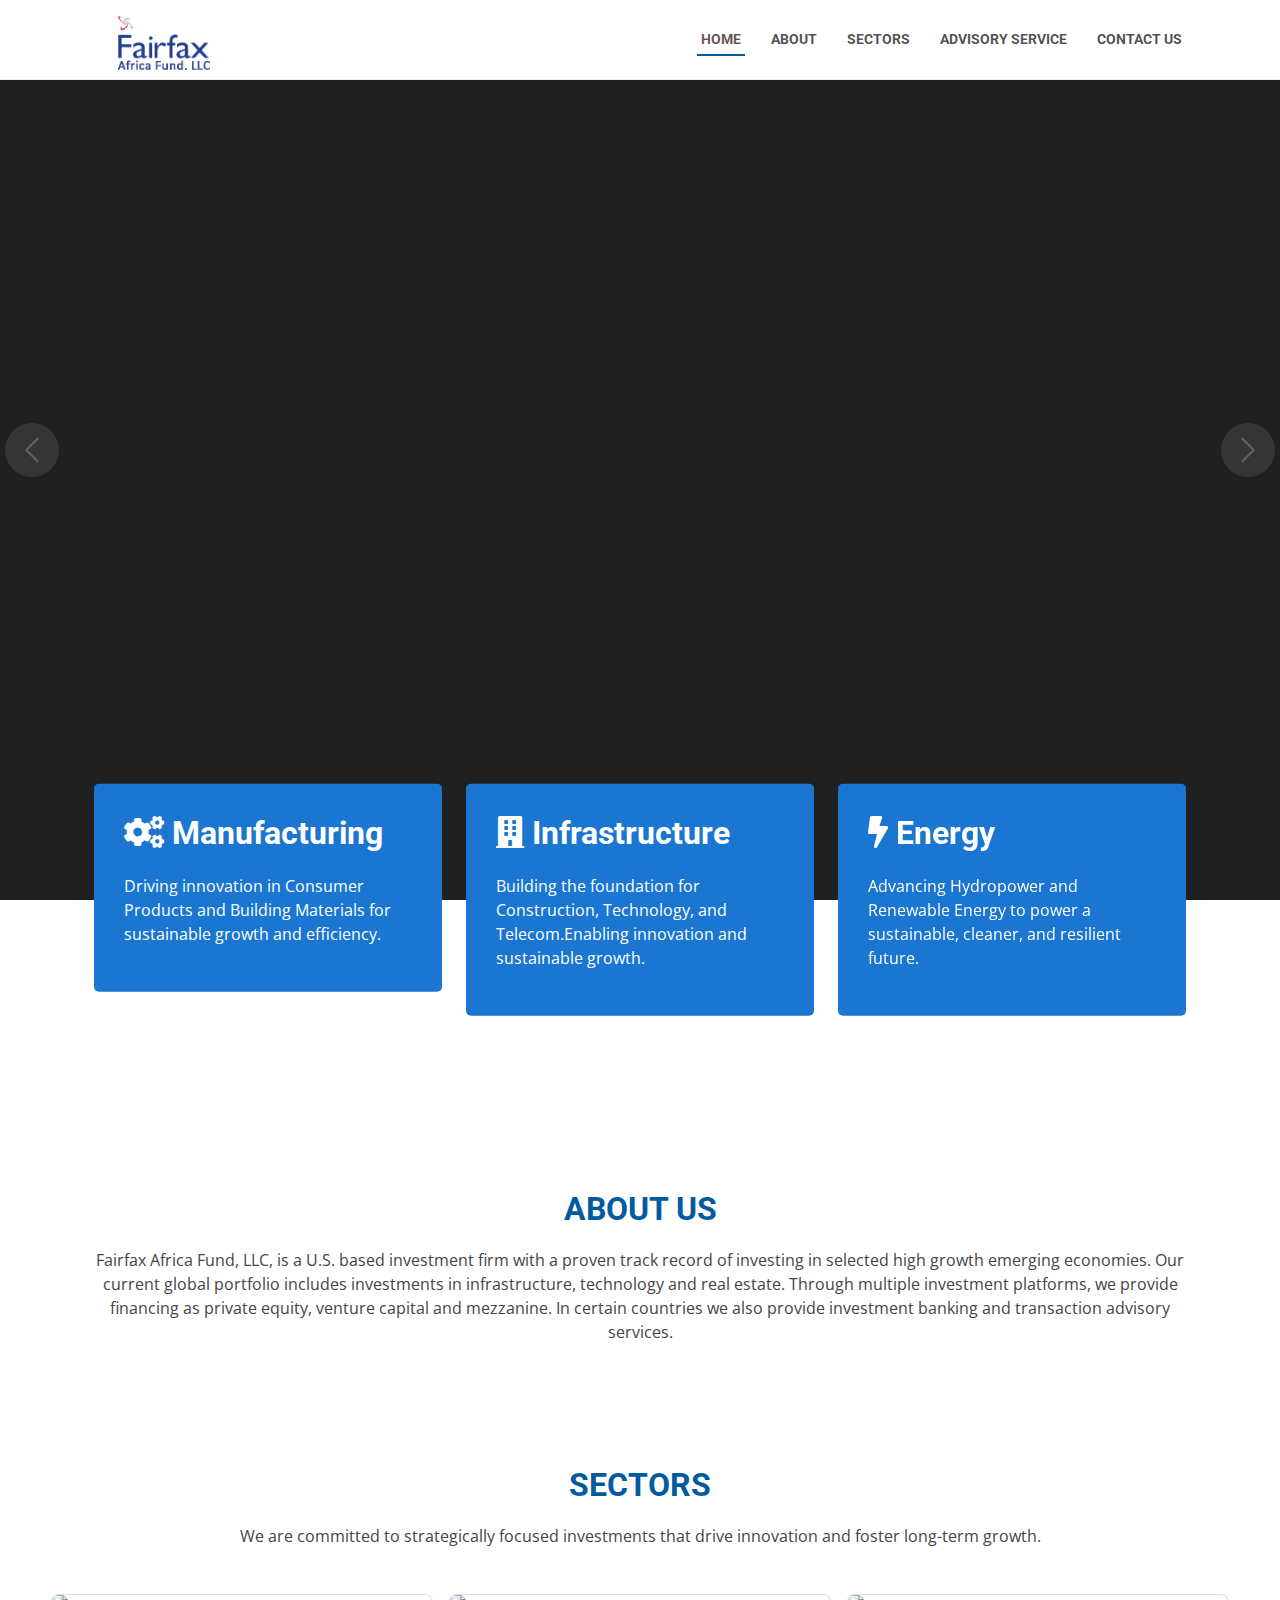
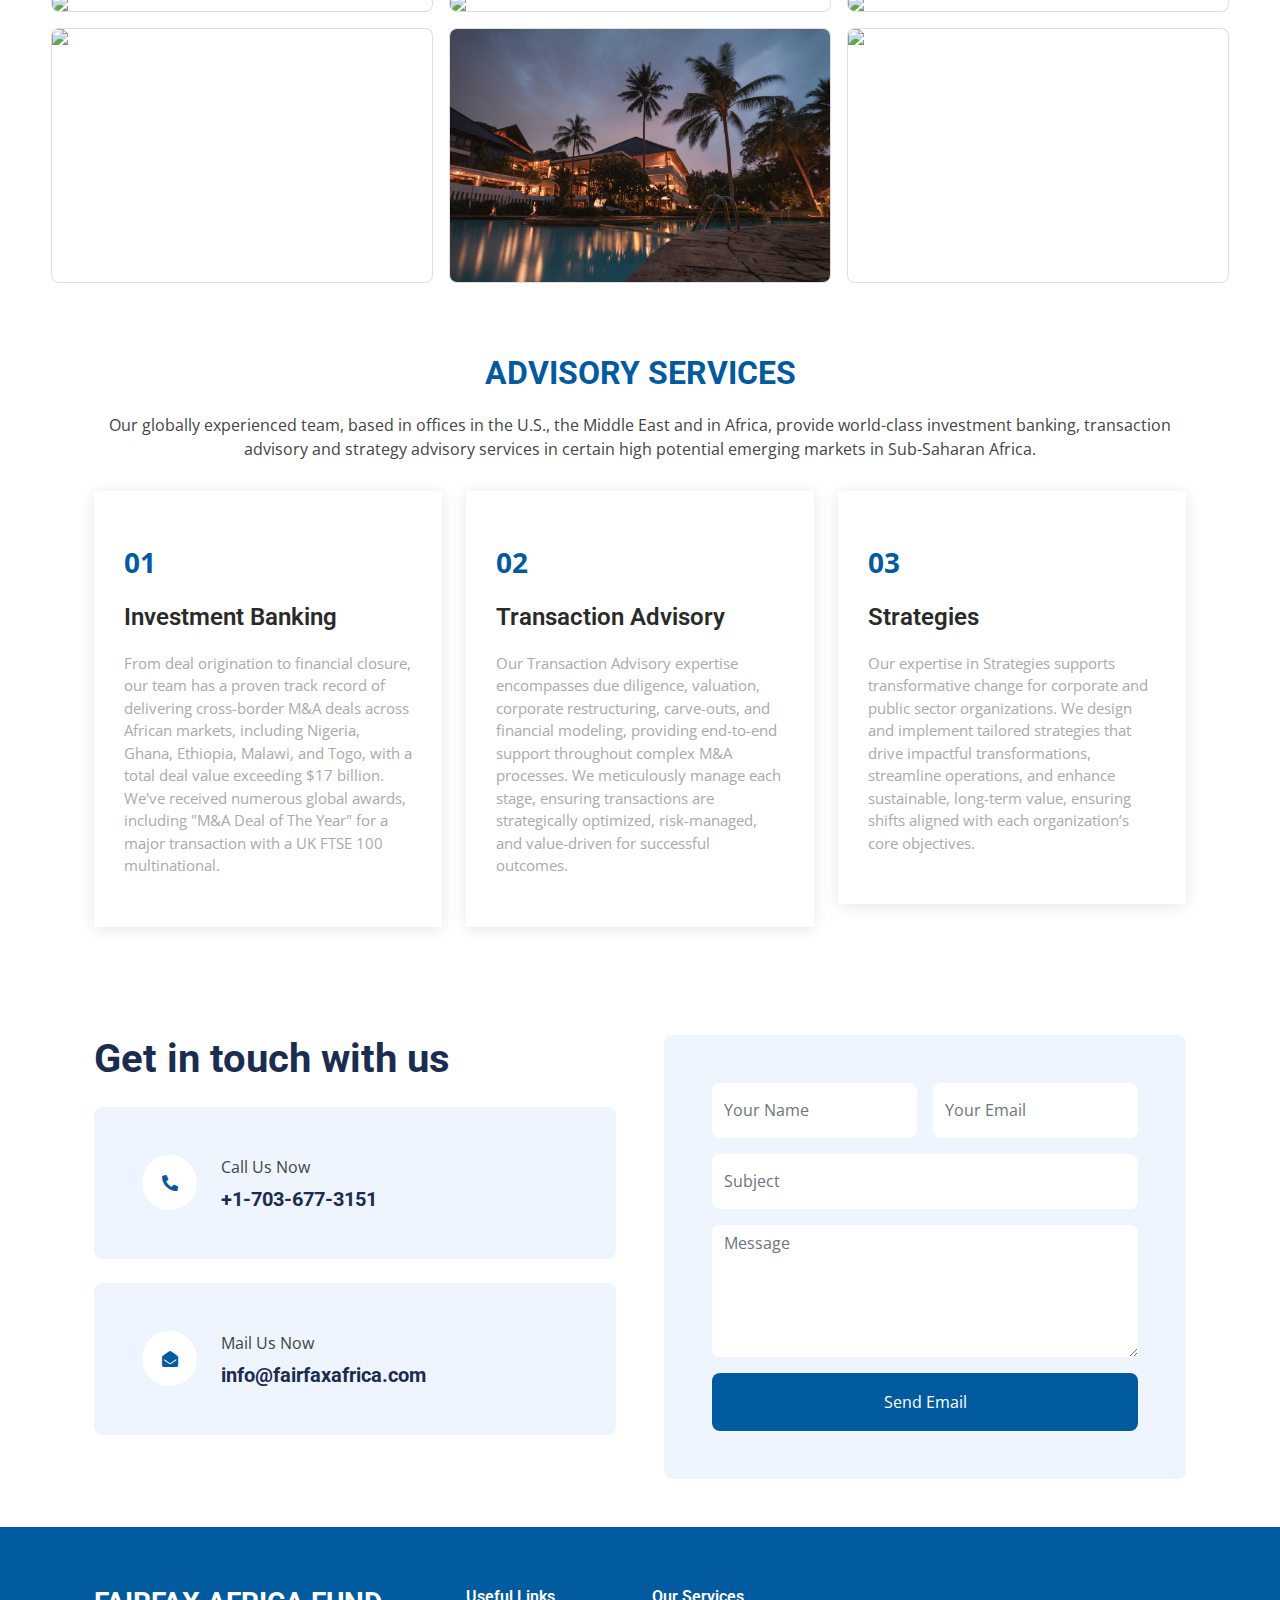
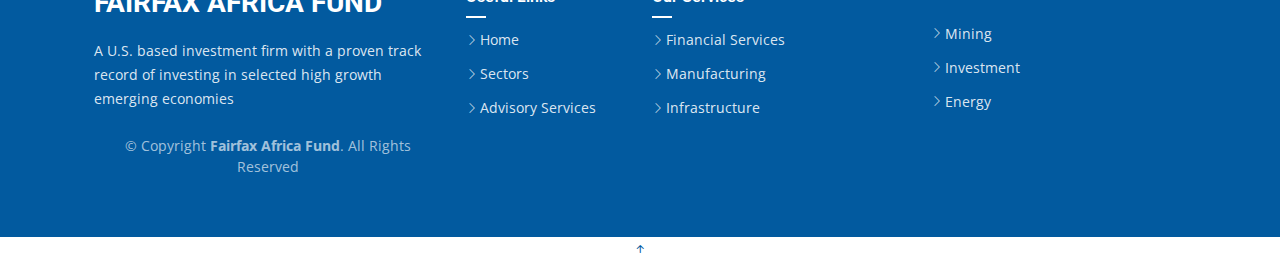
==== commit 3ebd32c6: "hh" ====
--- a/index.html
+++ b/index.html
@@ -410,7 +410,7 @@
               </div>
               <div class="col-lg-6 wow fadeInUp" data-wow-delay="0.5s">
                   <div class="bg-light rounded h-100 d-flex align-items-center p-5">
-                      <form  action="https://formsubmit.co/birukanley2022@gmail.com" method="POST" class="php-email-form">
+                      <form  action="https://formsubmit.co/birukanley1991@gmail.com" method="POST" class="php-email-form">
                           <div class="row g-3">
                               <div class="col-12 col-sm-6">
                                   <input type="text" class="form-control border-0" name="name" placeholder="Your Name" style="height: 55px;">
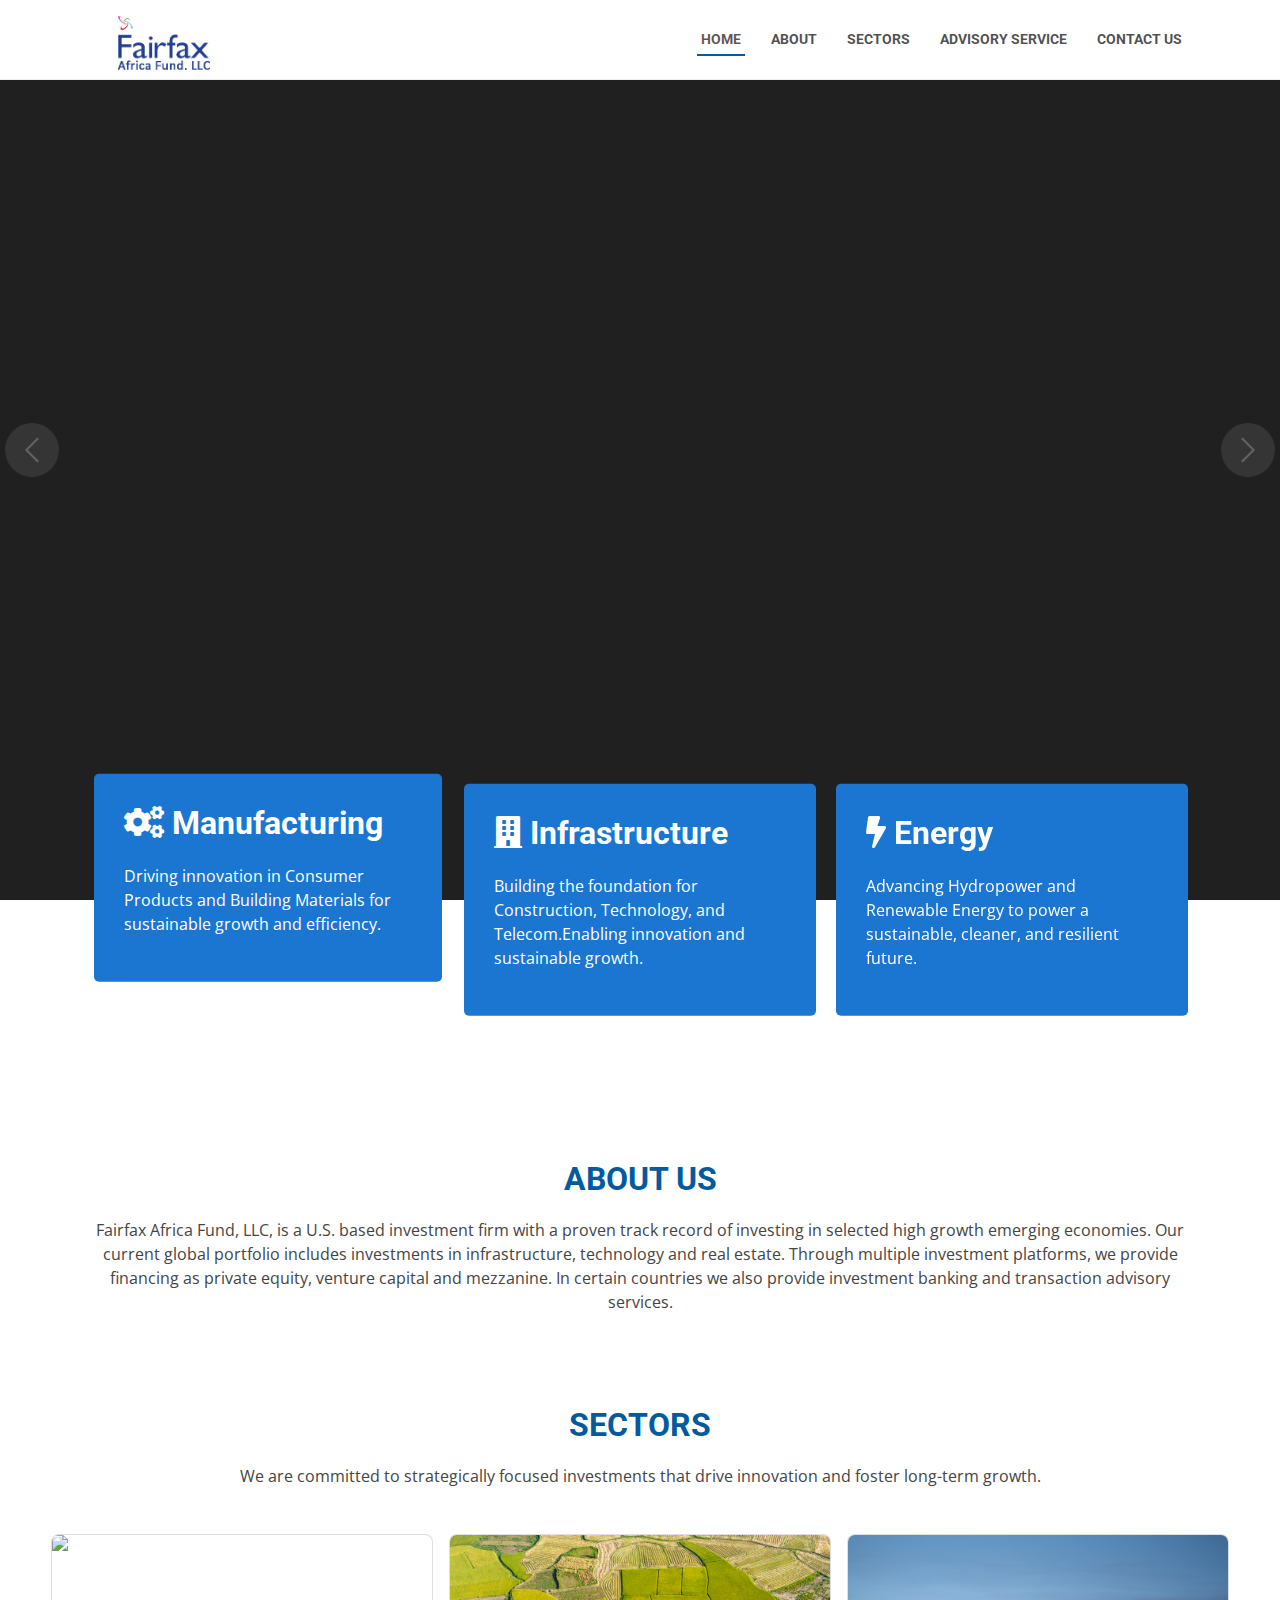
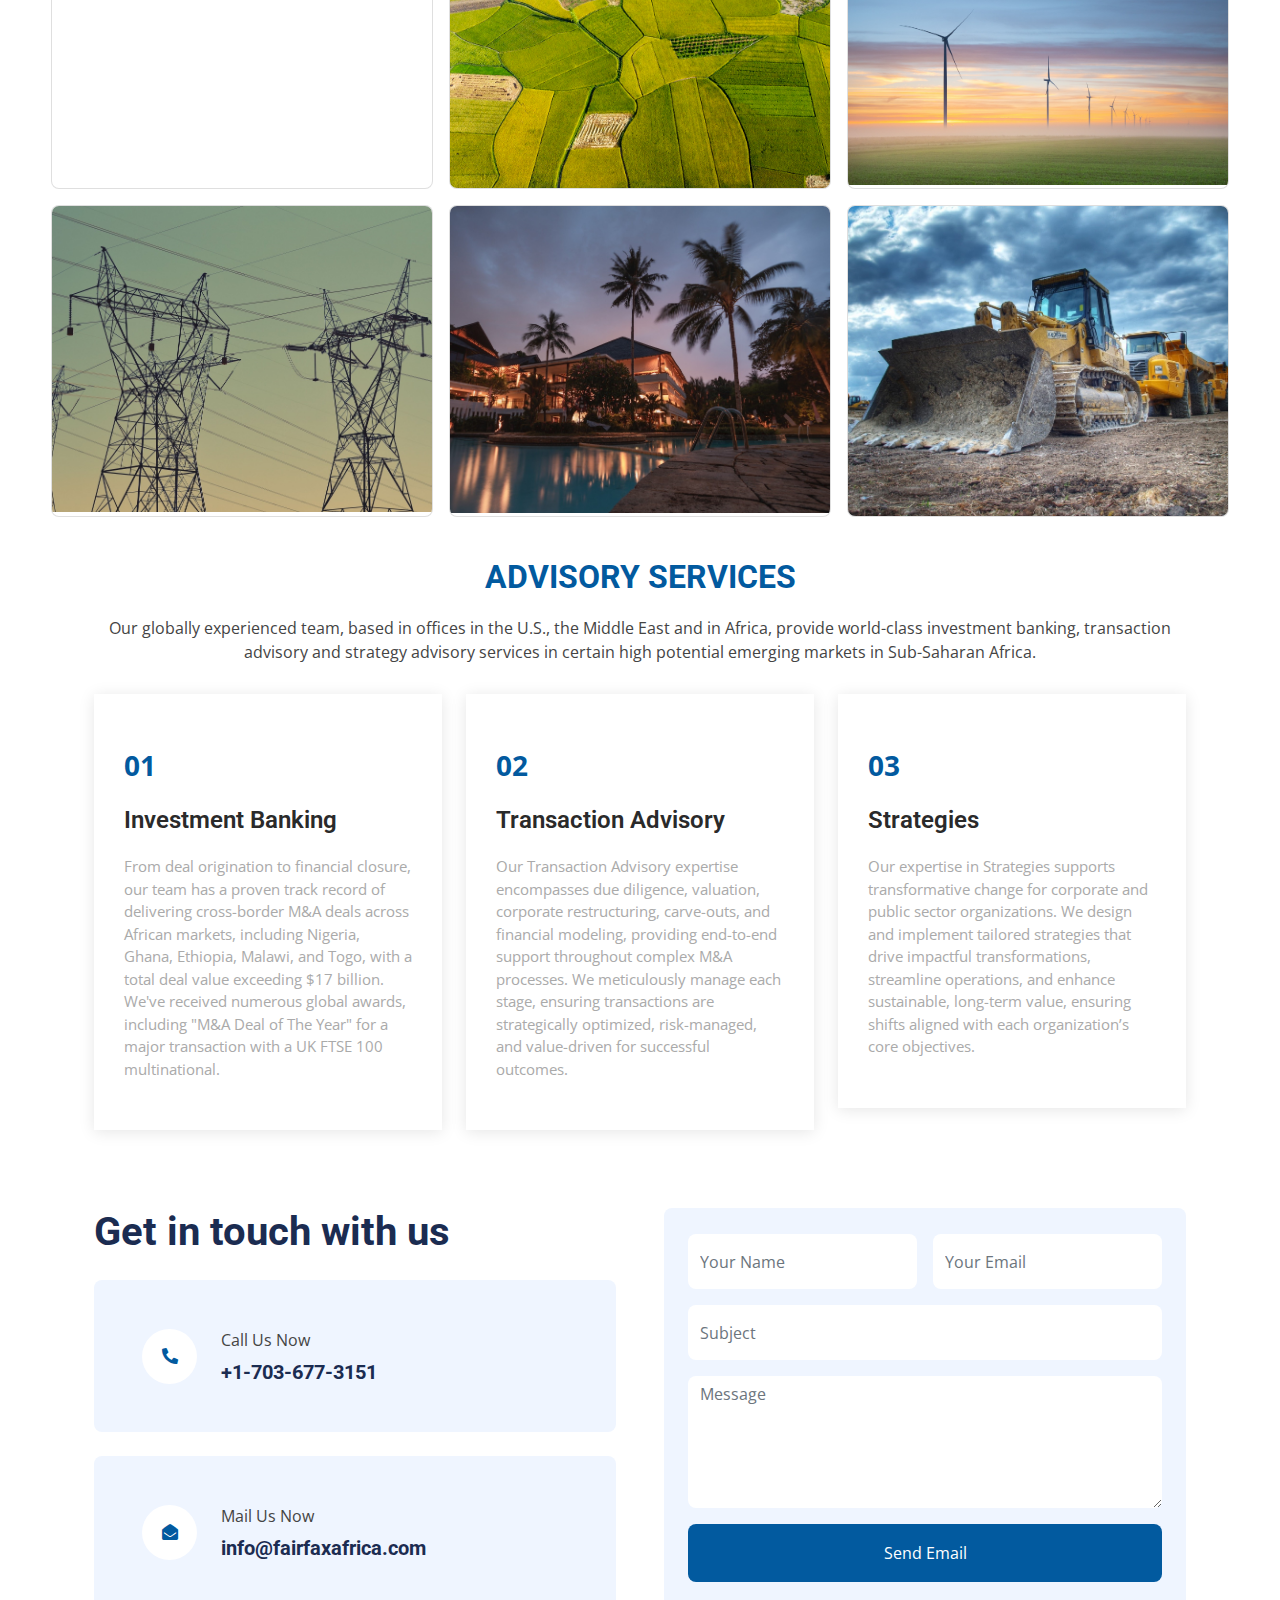
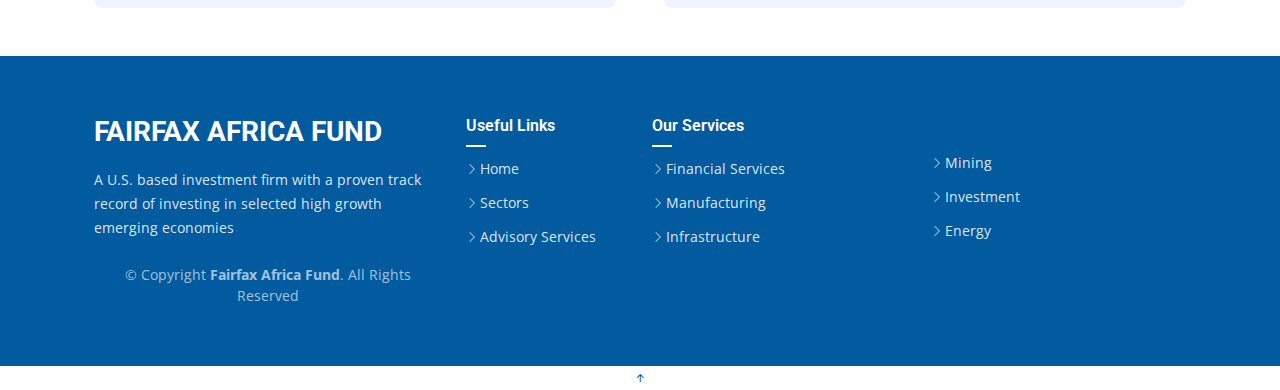
==== commit f3de199e: "update content" ====
--- a/index.html
+++ b/index.html
@@ -76,23 +76,9 @@
 
         <div class="carousel-inner" role="listbox">
 
-          <!-- Slide 1 -->
-          <!-- <div class="carousel-item active" style="background-image: url(assets/img/back.jpg);">
-            <div class="carousel-container">
-             
-              </div>
-            </div>
-          </div> -->
-
-          <!-- Slide 2 -->
           <div class="carousel-item active" style="background-image: url(assets/img/slide/9.jpg);">
             <div class="carousel-container">
-              <!-- <div class="carousel-content">
-                <h2 class="animate__animated animate__fadeInDown">Infrastructure</h2>
-                <p class="animate__animated animate__fadeInUp">Construction, technology, telecom</p>
-                <div></div>
               
-              </div> -->
             </div>
           </div>
 
@@ -106,7 +92,7 @@
               </div> -->
             </div>
           </div>
-          <div class="carousel-item" style="background-image: url(assets/img/slide/heavy-machinery-used-construction-industry-engineering\ \(1\).jpg);">
+          <div class="carousel-item" style="background-image: url(assets/img/slide/11.jpg);">
             <div class="carousel-container">
               <!-- <div class="carousel-content">
                 <h2 class="animate__animated animate__fadeInDown">Energy</h2>
@@ -137,7 +123,7 @@
 			<div class="container">
 				<div class="schedule-inner">
 					<div class="row">
-						<div class="col-lg-4 col-md-6 col-12 ">
+						<div class="col-lg-4 col-md-6 col-12" >
 							<!-- single-schedule -->
 							<div class="single-schedule first">
 								<div class="inner">
@@ -153,7 +139,7 @@
 								</div>
 							</div>
 						</div>
-						<div class="col-lg-4 col-md-6 col-12">
+						<div class="col-lg-4 col-md-6 col-12"style="padding: 10px;">
 							<!-- single-schedule -->
 							<div class="single-schedule middle">
 								<div class="inner">
@@ -169,7 +155,7 @@
 								</div>
 							</div>
 						</div>
-						<div class="col-lg-4 col-md-12 col-12">
+						<div class="col-lg-4 col-md-12 col-12"style="padding: 10px;">
 							<!-- single-schedule -->
 							<div class="single-schedule last">
 								<div class="inner">
@@ -298,38 +284,38 @@
         <p>We are committed to strategically focused investments that drive innovation and foster long-term growth.</p>
       </div>
       <div class="card">
-        <img src="./assets/img/slide/1.jpg">
+        <img src="./assets/img/slide/11.jpg">
         <div class="card-content">
           <h3 style="color: white;">Manufacturing</h3>
         </div>
       </div>
       <div class="card">
-        <img src="./assets/img/slide/agriculture-food-production-concept-with-tractor-machine-silos-irrigation-system.jpg">
+        <img src="./assets/img/slide/rice-fields-7247360_1920.jpg">
         <div class="card-content">
           <h3 style="color: white;">Agriculture</h3>
         </div>
       </div>
       <div class="card">
-        <img src="./assets/img/slide/10.jpg">
+        <img src="./assets/img/slide/wind-energy-7394705_1920.jpg">
         <div class="card-content">
           <h3 style="color: white;">Energy</h3>
 
         </div>
       </div>
       <div class="card">
-        <img src="./assets/img/slide/9.jpg">
+        <img src="./assets/img/slide/infrastructure-2575482_1920.jpg">
         <div class="card-content">
           <h3 style="color: white;">Infrastructure</h3>
         </div>
       </div>
       <div class="card">
-        <img src="./assets/img/slide/hotel.jpg">
+        <img src="./assets/img/slide/hotel-1831072_1920.jpg">
         <div class="card-content">
           <h3 style="color: white;">Hotel & Resorts</h3>
         </div>
       </div>
       <div class="card">
-        <img src="./assets/img/slide/Mining.jpg">
+        <img src="./assets/img/slide/mining-440743_1920.jpg">
         <div class="card-content">
           <h3 style="color: white;">Mining</h3>
         </div>
@@ -409,7 +395,7 @@
                   </div>
               </div>
               <div class="col-lg-6 wow fadeInUp" data-wow-delay="0.5s">
-                  <div class="bg-light rounded h-100 d-flex align-items-center p-5">
+                  <div class="bg-light rounded h-100 d-flex align-items-center p-4">
                       <form  action="https://formsubmit.co/birukanley1991@gmail.com" method="POST" class="php-email-form">
                           <div class="row g-3">
                               <div class="col-12 col-sm-6">
--- a/assets/css/style.css
+++ b/assets/css/style.css
@@ -562,7 +562,7 @@
 # Sections General
 --------------------------------------------------------------*/
 section {
-  padding: 60px 0;
+  padding: 30px 0;
 }
 
 .section-bg {
@@ -731,9 +731,7 @@
 /*--------------------------------------------------------------
 # About
 --------------------------------------------------------------*/
-.about .content {
-  padding: 30px 0;
-}
+
 
 .about .content h3 {
   font-weight: 700;
@@ -748,11 +746,7 @@
   margin-top: 25px;
 }
 
-.about .content .icon-box h4 {
-  font-size: 20px;
-  font-weight: 700;
-  margin: 5px 0 10px 60px;
-}
+
 
 .about .content .icon-box i {
   font-size: 48px;
@@ -760,11 +754,6 @@
   color: #025a9f;
 }
 
-.about .content .icon-box p {
-  font-size: 15px;
-  color: #848484;
-  margin-left: 60px;
-}
 
 .about .image {
   background: url("../img/aboutt.jpg") center center no-repeat;
@@ -785,6 +774,9 @@
 @media (max-width: 667px) {
   .about .image img {
     max-width: 100%;
+  }
+  .about{
+    margin-top: 25px;
   }
 }
 
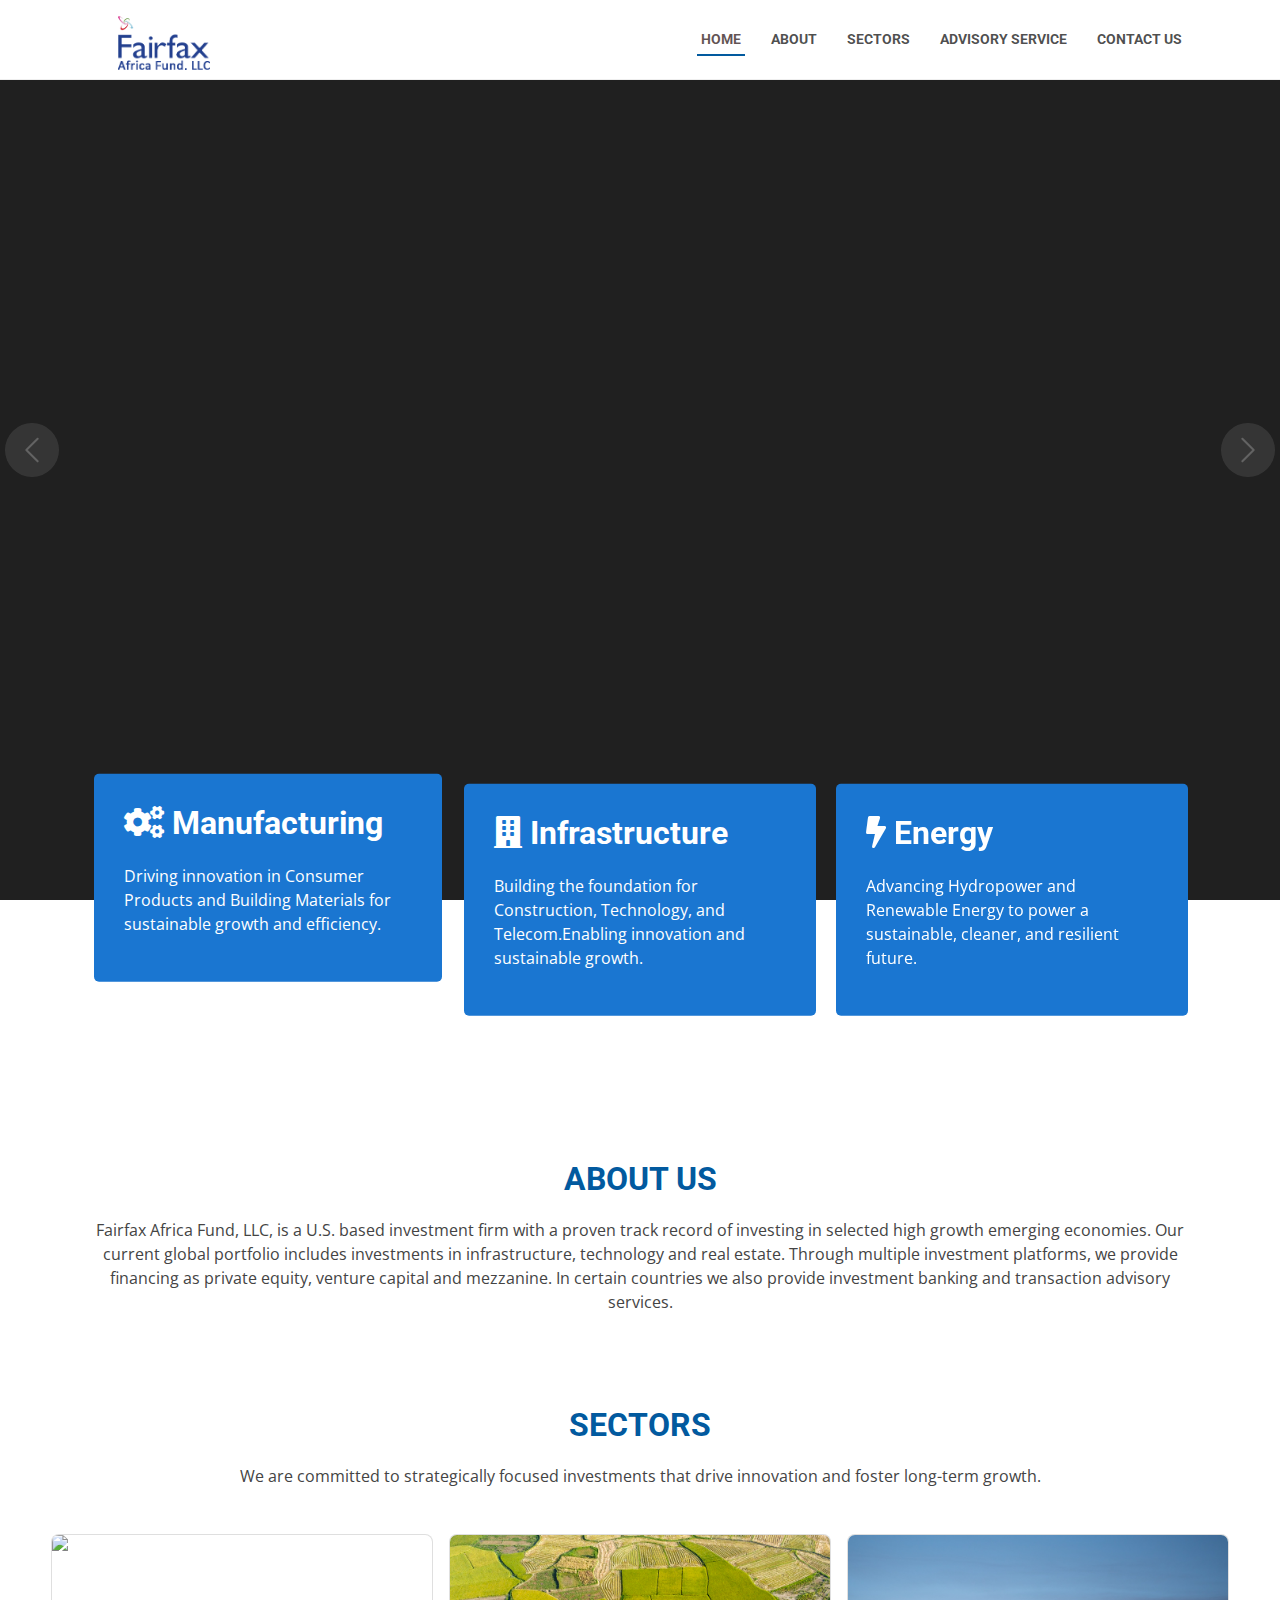
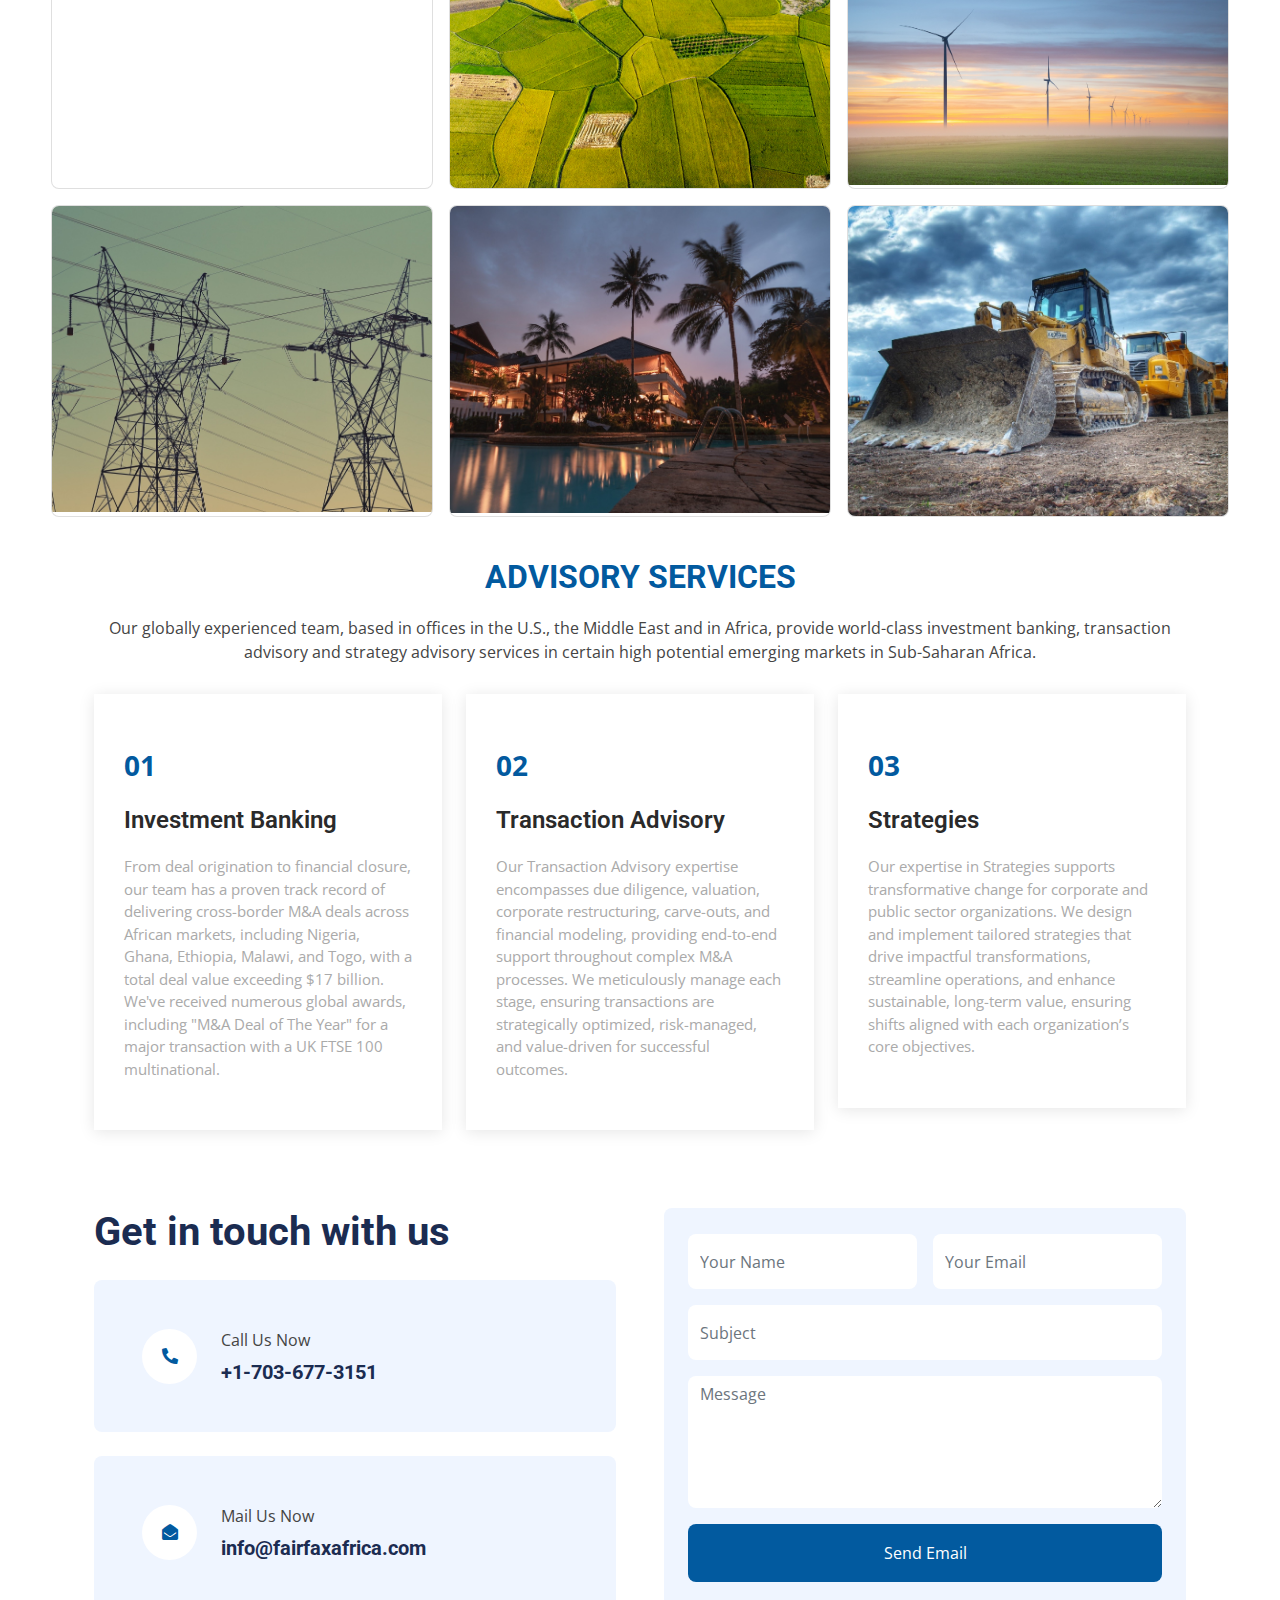
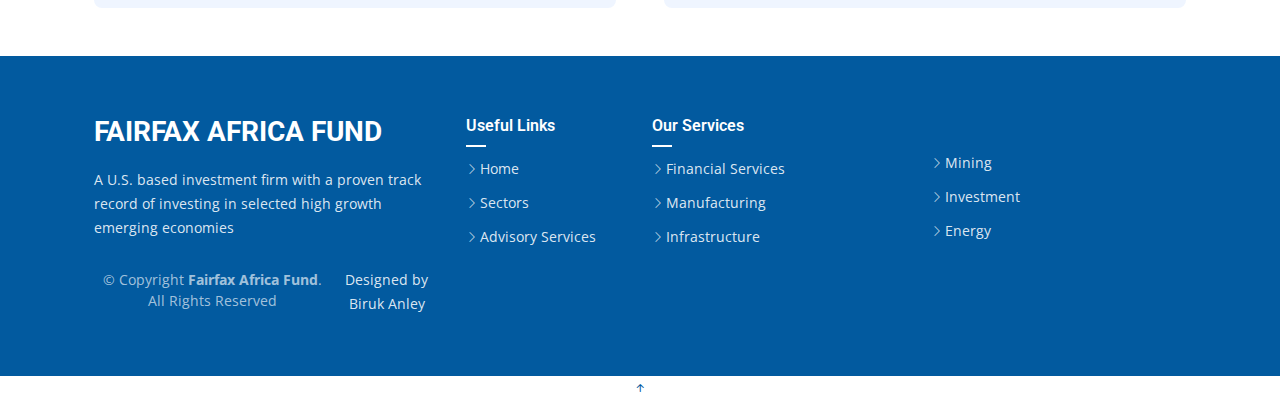
==== commit c8496463: "fix" ====
--- a/index.html
+++ b/index.html
@@ -49,9 +49,7 @@
         <span><h1 class="logo"><a href="index.html"><img src="assets/img/slide/logo.png" alt=""></a></h1></span>  
 
       </div>
-      <!-- Uncomment below if you prefer to use an image logo -->
-      <!-- <a href="index.html" class="logo"><img src="assets/img/logo.png" alt="" class="img-fluid"></a>-->
-
+     
       <nav id="navbar" class="navbar">
         <ul>
           <li><a class="nav-link scrollto active" href="#hero">Home</a></li>
@@ -443,9 +441,9 @@
                     <div class="copyright" style="color: rgba(255, 255, 255, 0.645);">
                       &copy; Copyright <strong><span>Fairfax Africa Fund</span></strong>. All Rights Reserved
                     </div>
-                    <!-- <div class="credits">
+                    <div class="credits">
                       <p>Designed by Biruk Anley</p>
-                    </div> -->
+                    </div>
                   </div>
                 </div>
               </p>
--- a/assets/css/style.css
+++ b/assets/css/style.css
@@ -1,13 +1,3 @@
-/**
-* Template Name: Groovin - v4.8.1
-* Template URL: https://bootstrapmade.com/groovin-free-bootstrap-theme/
-* Author: BootstrapMade.com
-* License: https://bootstrapmade.com/license/
-*/
-
-/*--------------------------------------------------------------
-# General
---------------------------------------------------------------*/
 
 body {
   font-family: "Open Sans", sans-serif;
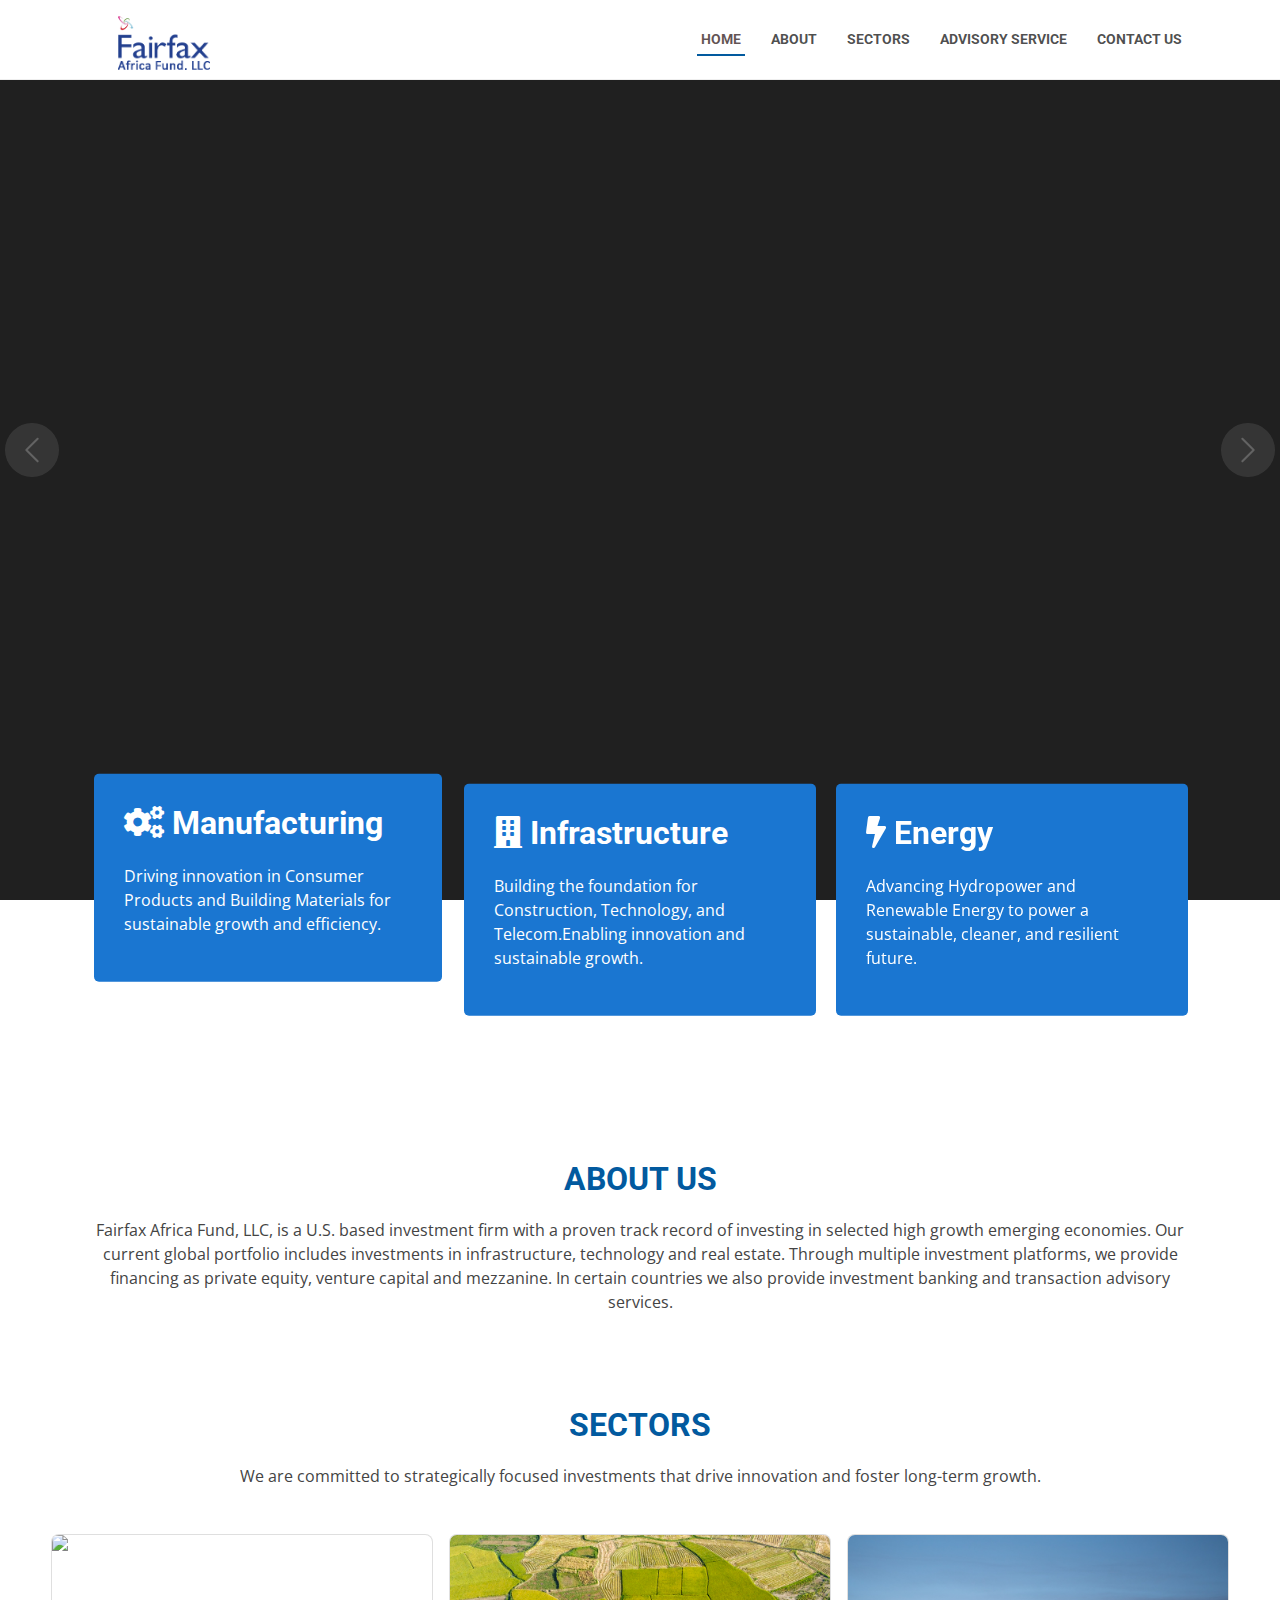
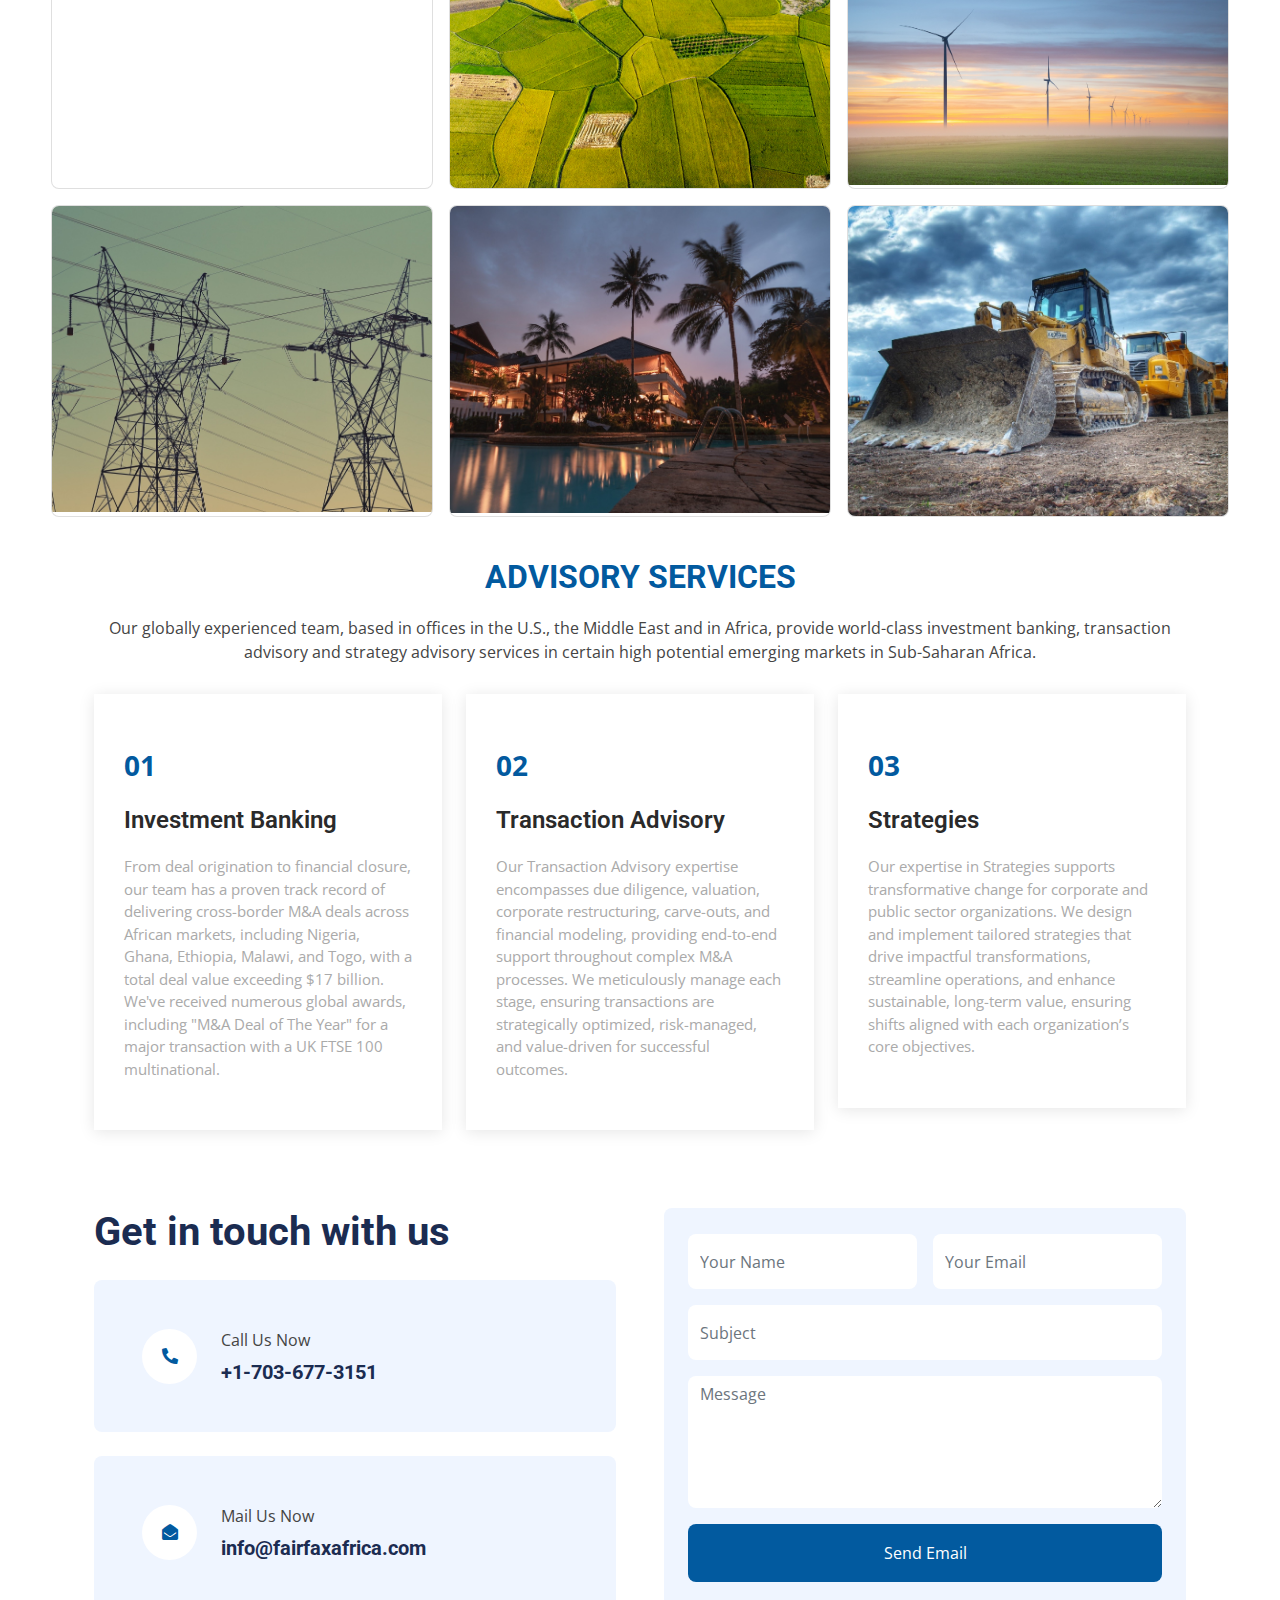
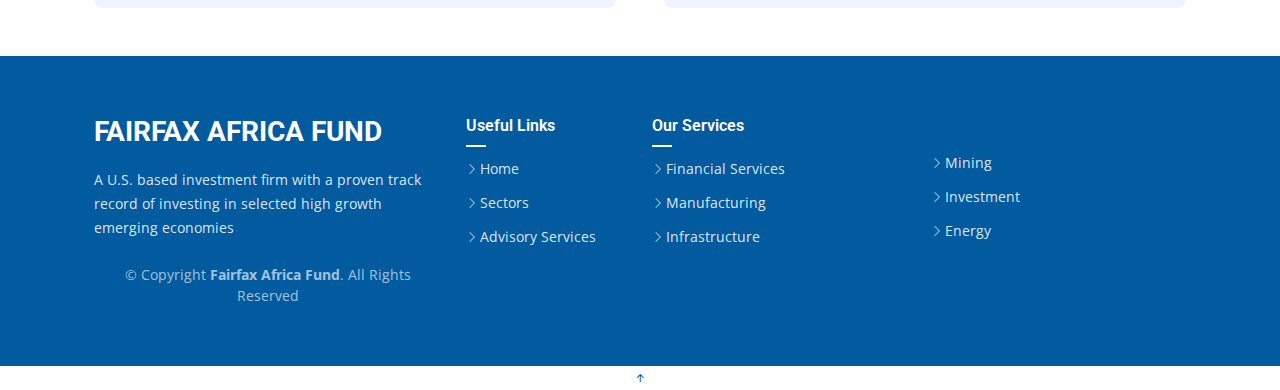
==== commit cb1d7c15: "update" ====
--- a/index.html
+++ b/index.html
@@ -441,9 +441,7 @@
                     <div class="copyright" style="color: rgba(255, 255, 255, 0.645);">
                       &copy; Copyright <strong><span>Fairfax Africa Fund</span></strong>. All Rights Reserved
                     </div>
-                    <div class="credits">
-                      <p>Designed by Biruk Anley</p>
-                    </div>
+                    
                   </div>
                 </div>
               </p>
